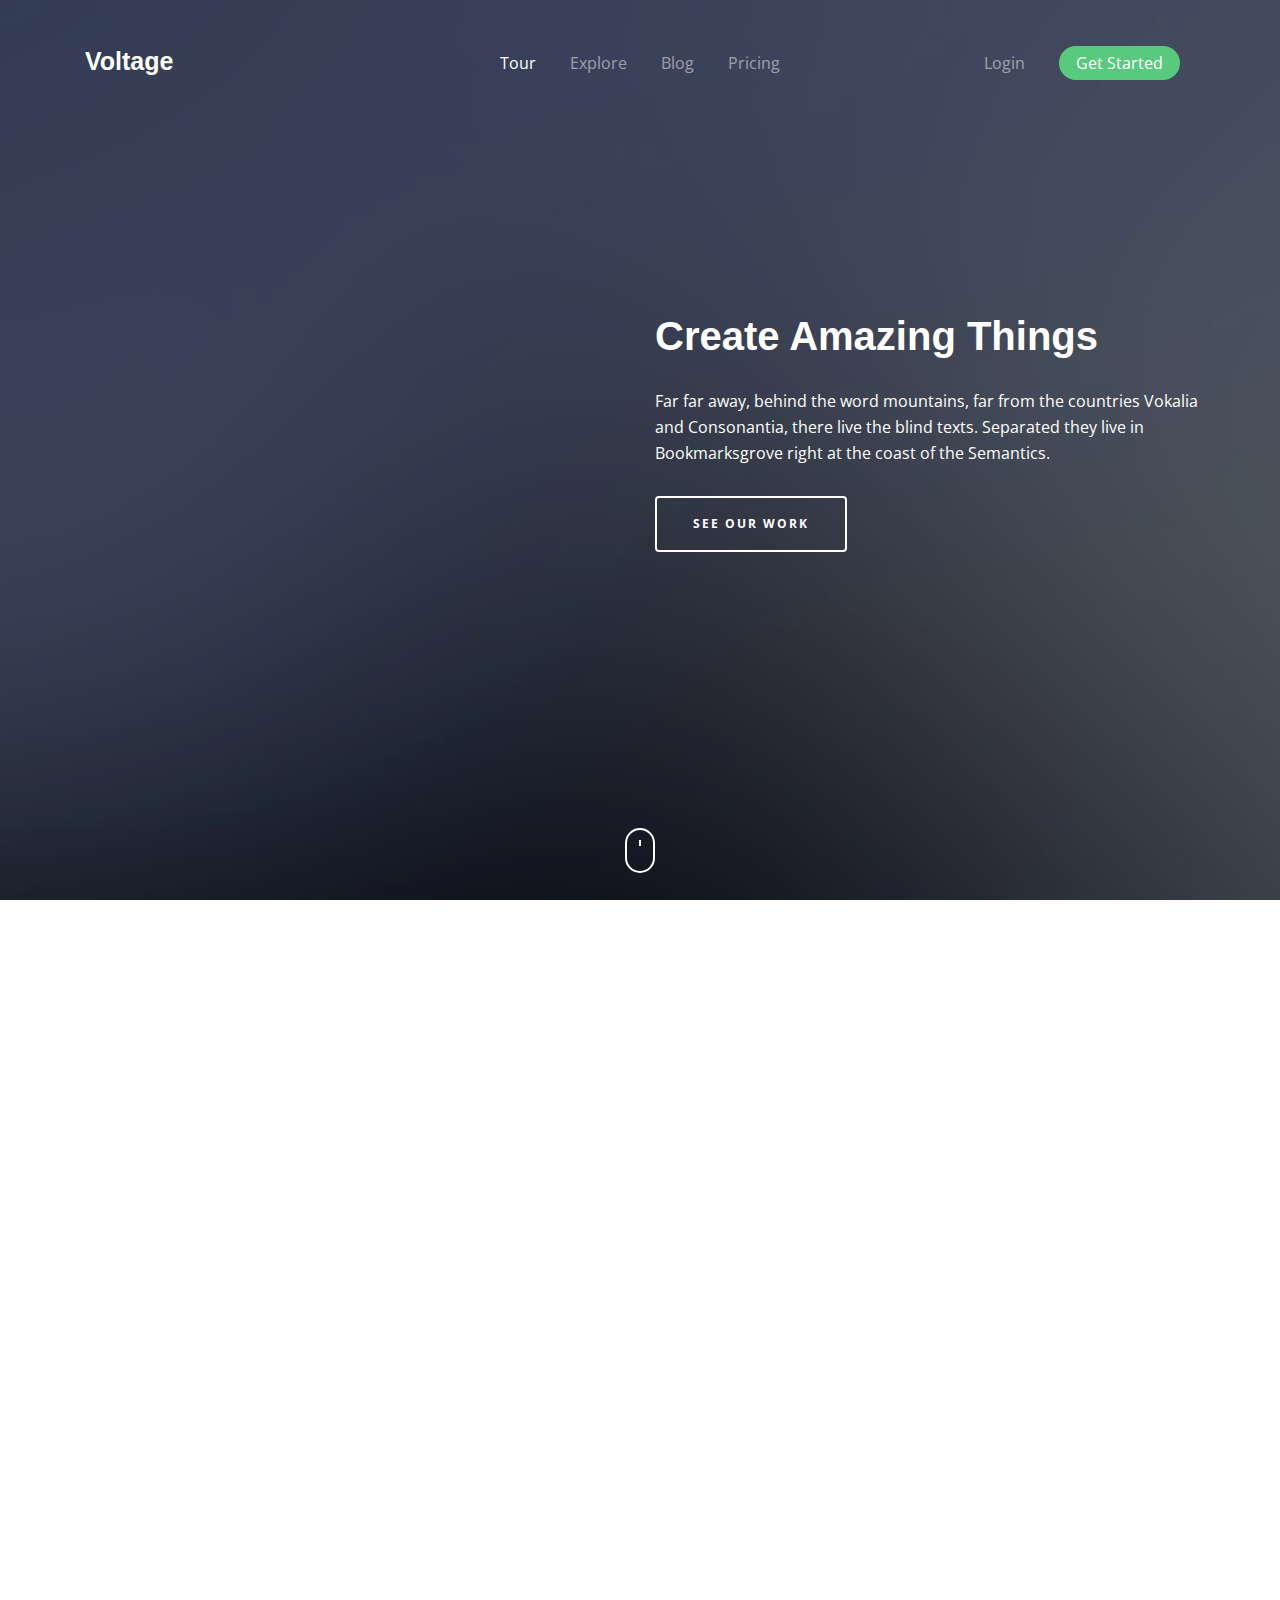
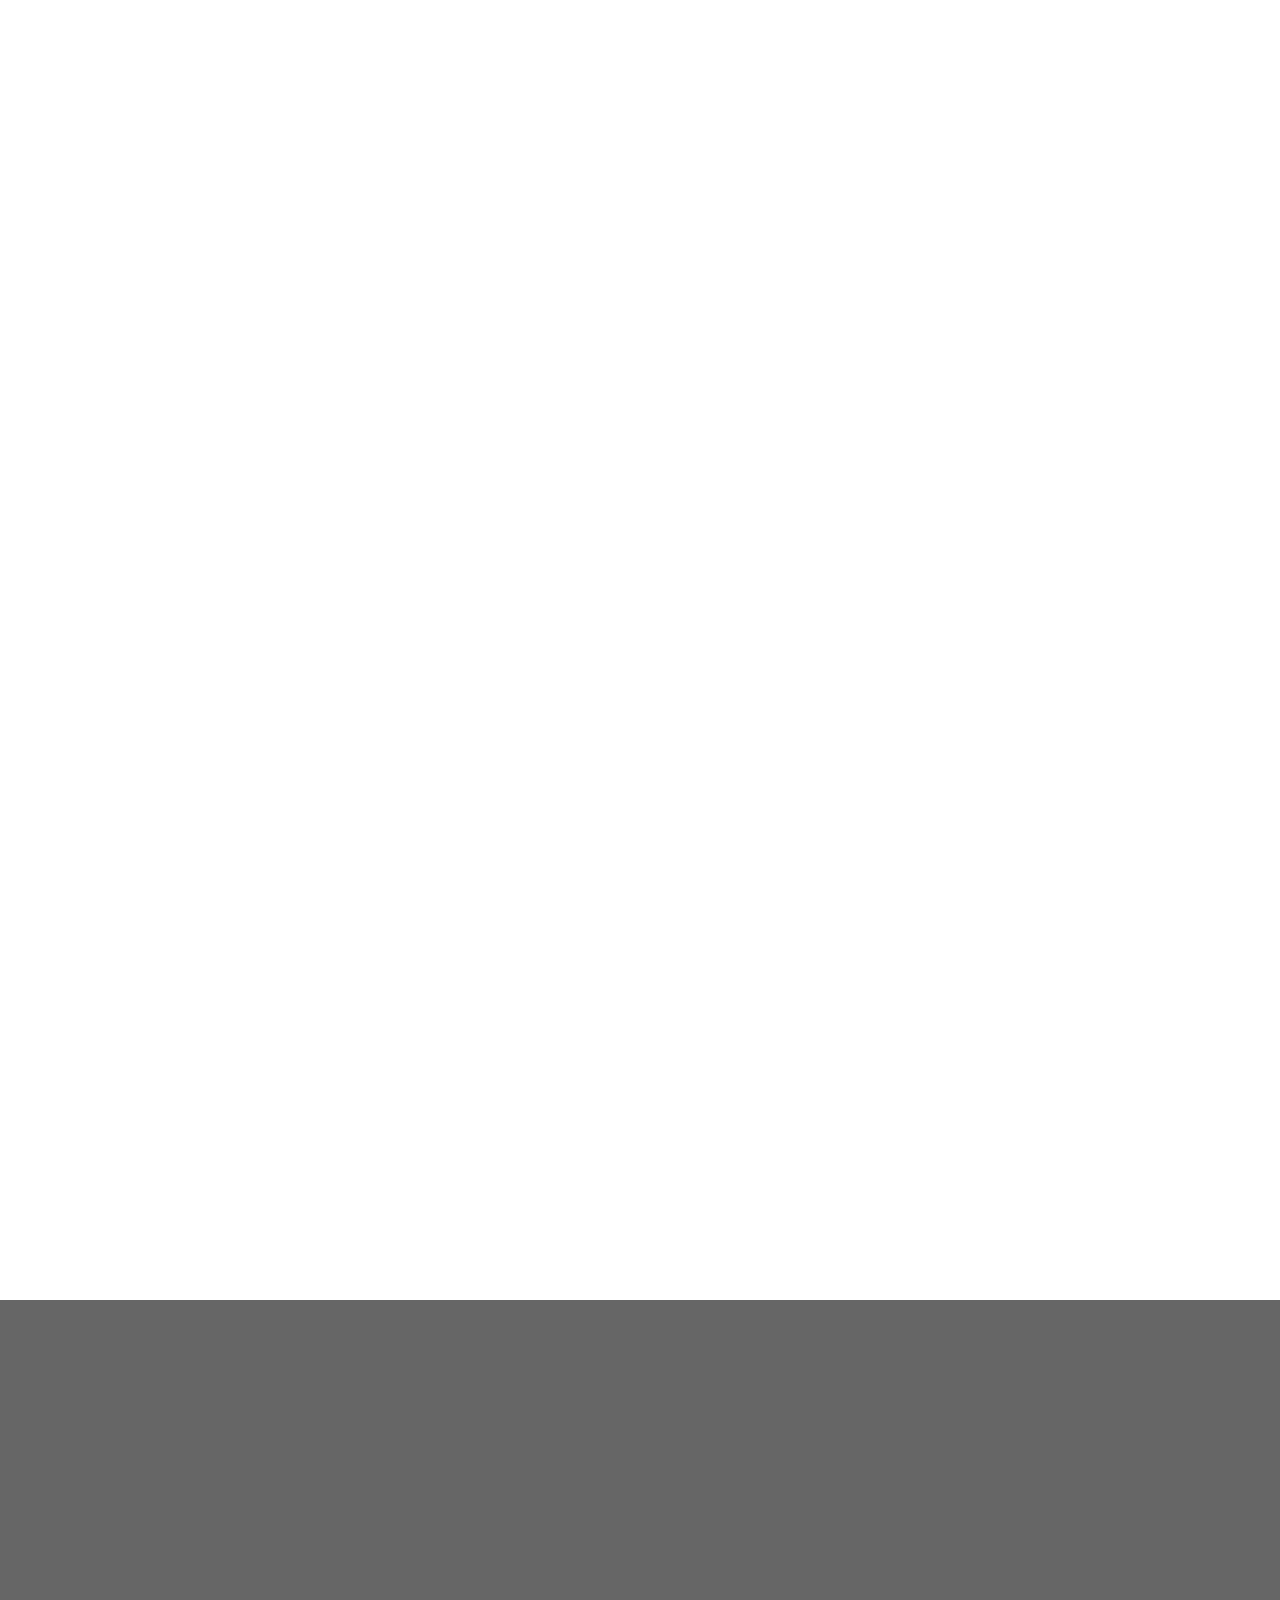
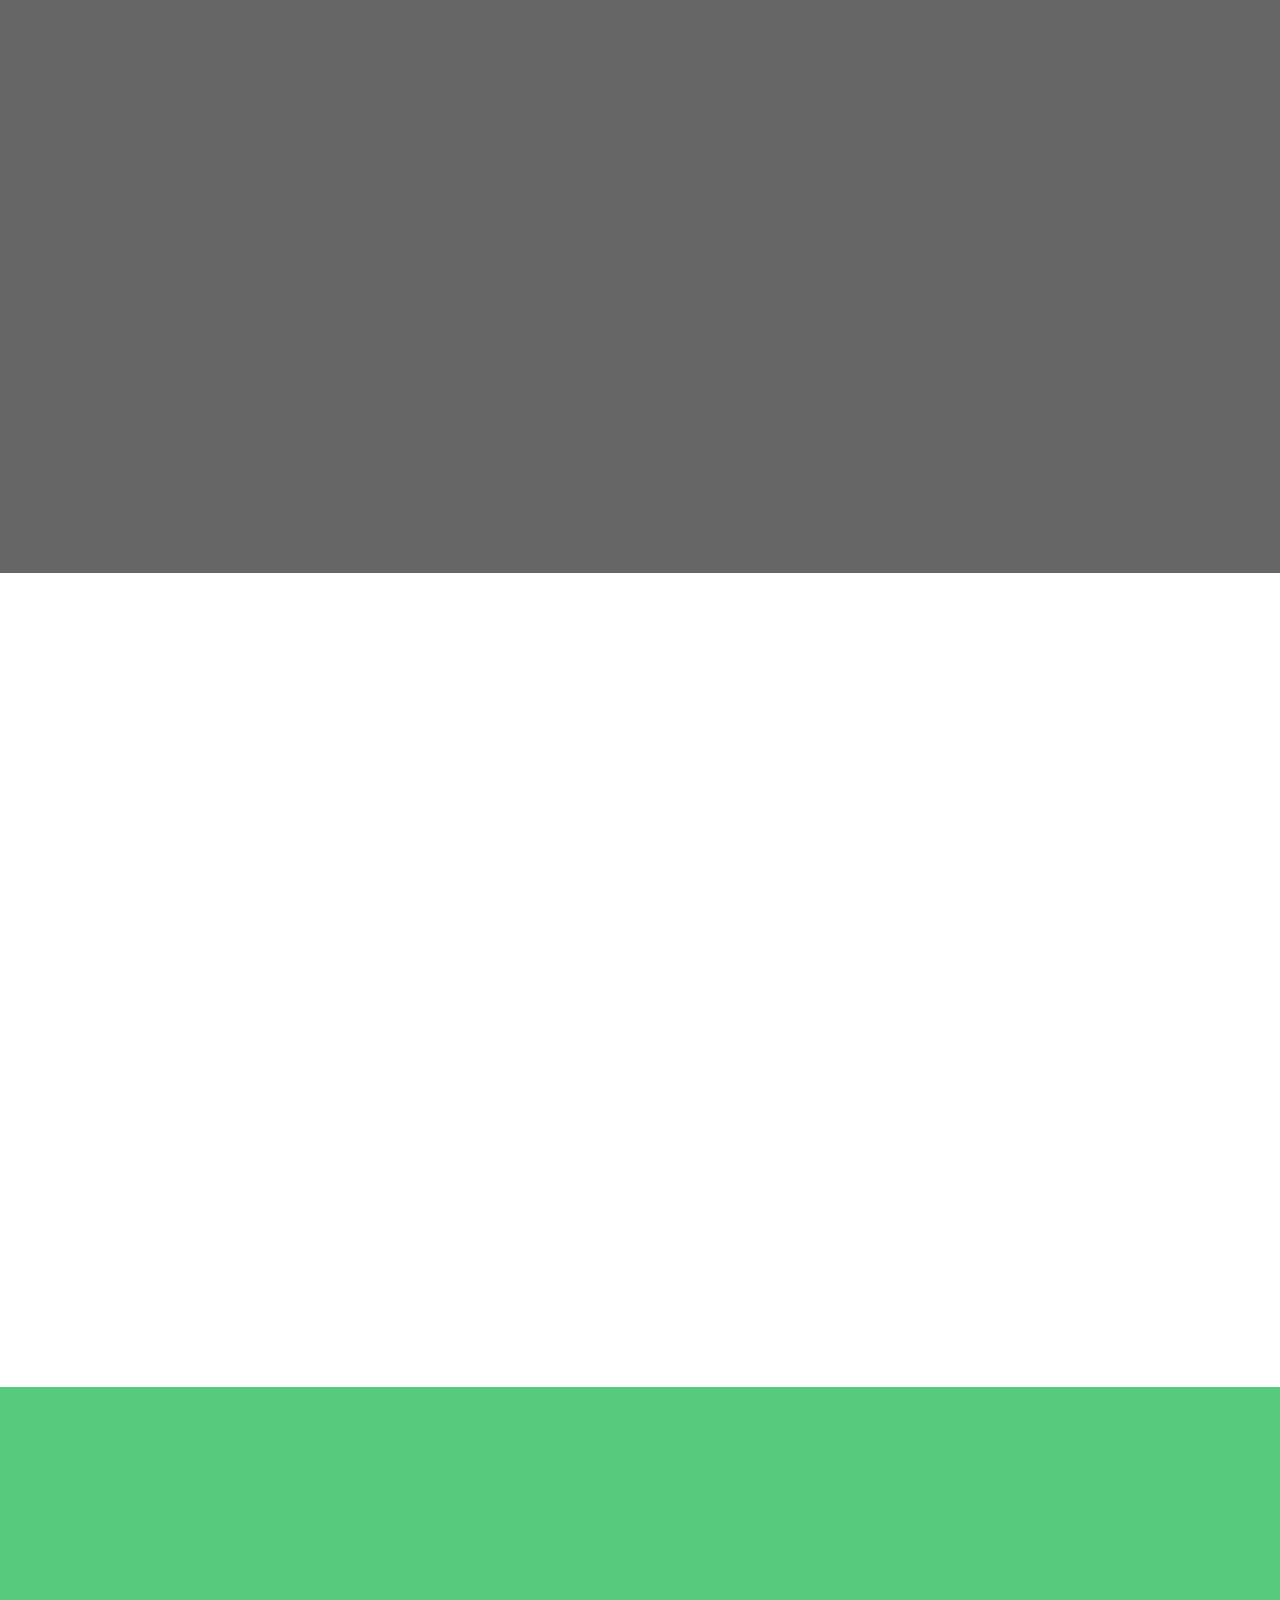
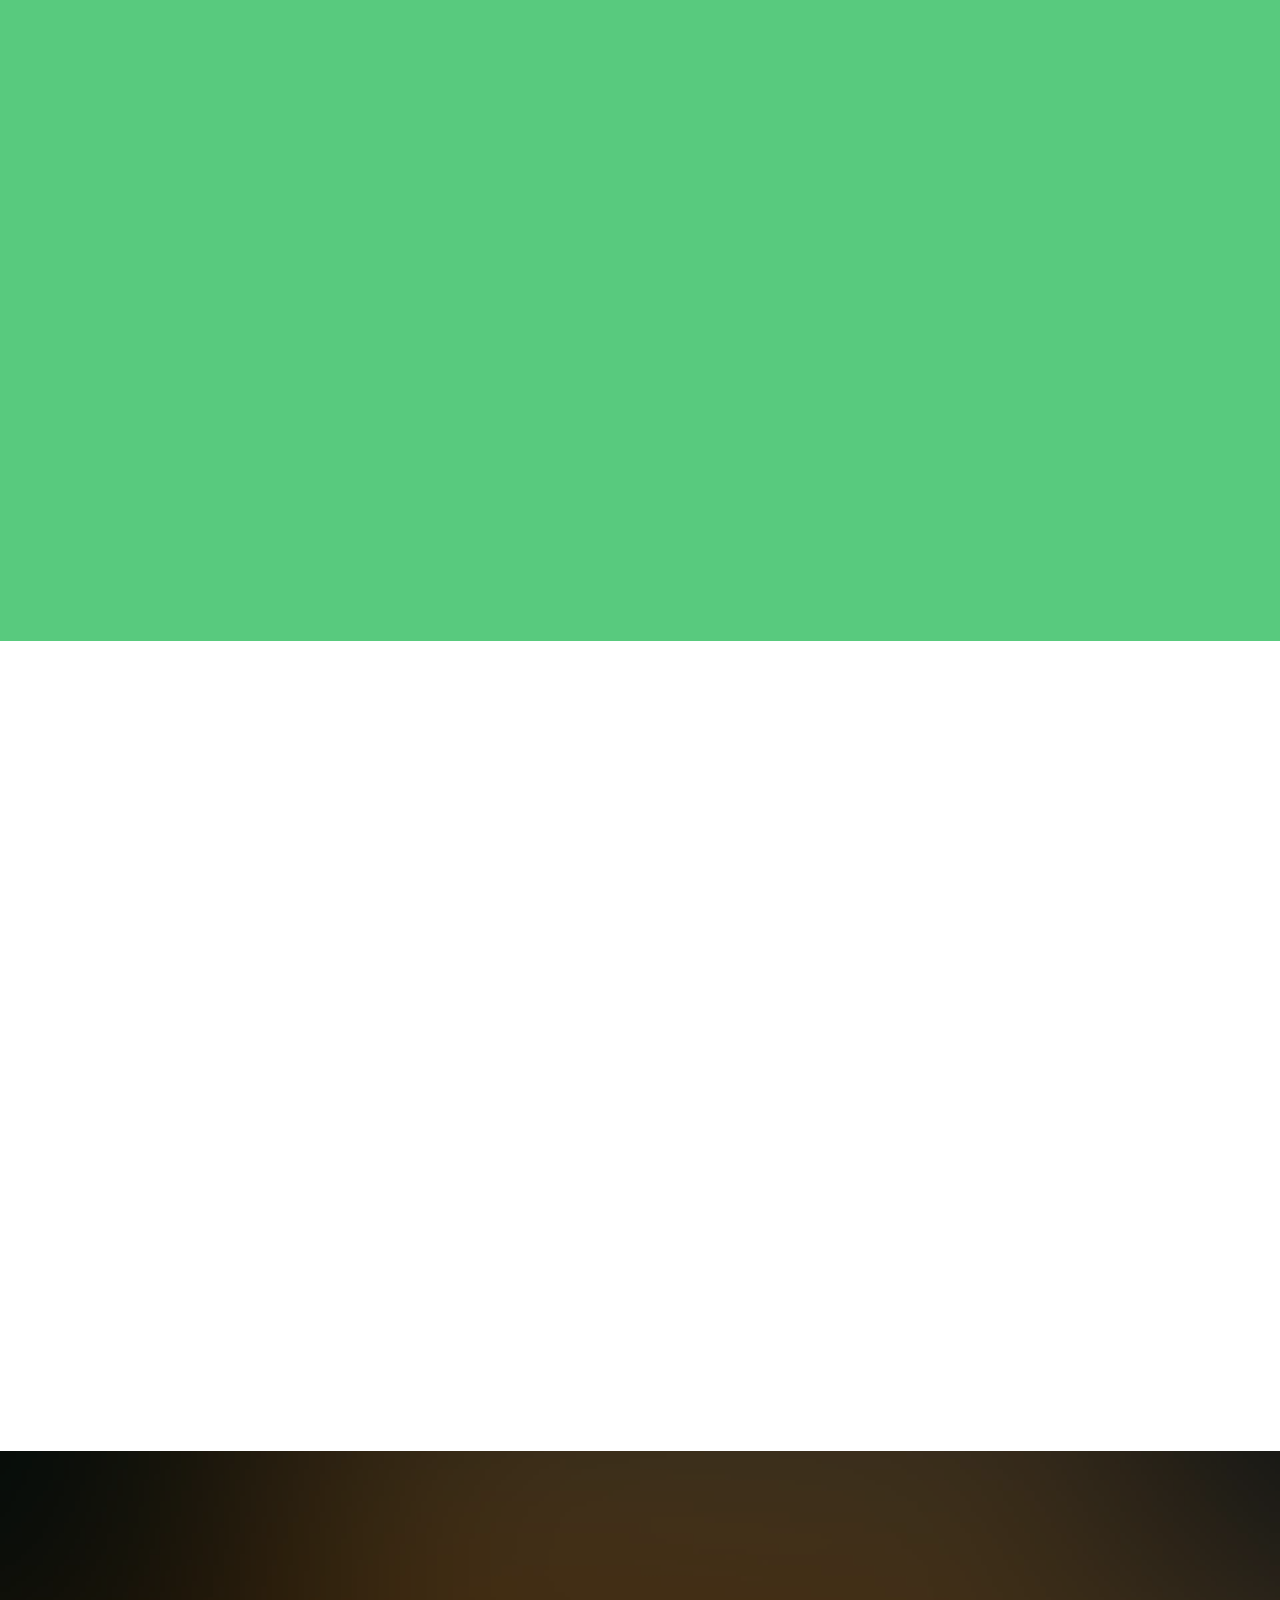
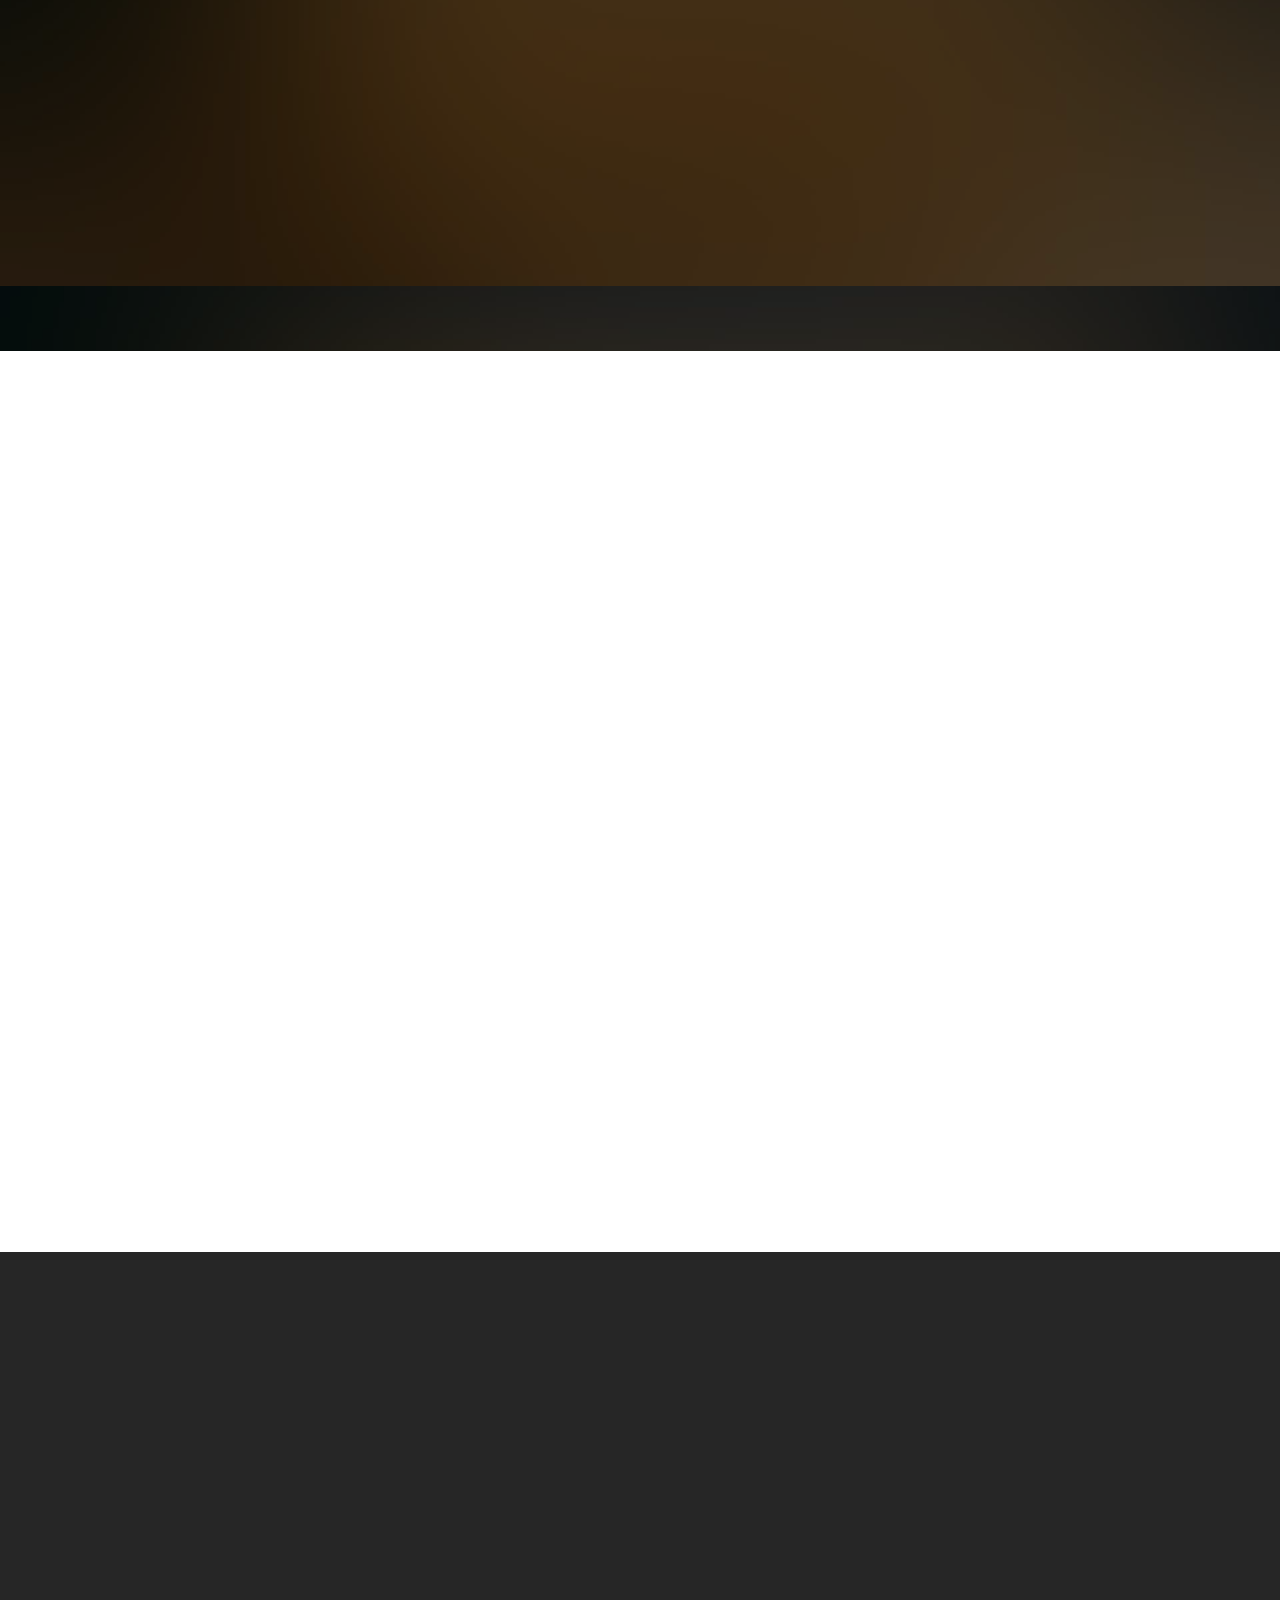
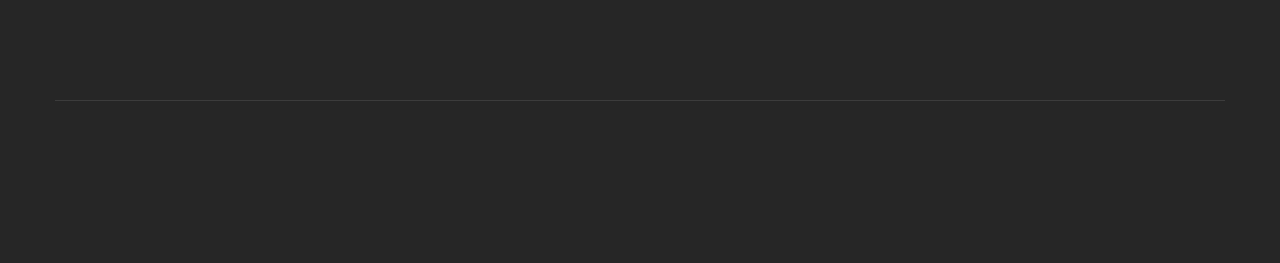
==== index.html @ 93e551f8 "Started over with new theme." ====
<!DOCTYPE html>
<!--[if lt IE 7]>      <html class="no-js lt-ie9 lt-ie8 lt-ie7"> <![endif]-->
<!--[if IE 7]>         <html class="no-js lt-ie9 lt-ie8"> <![endif]-->
<!--[if IE 8]>         <html class="no-js lt-ie9"> <![endif]-->
<!--[if gt IE 8]><!--> <html class="no-js"> <!--<![endif]-->
	<head>
	<meta charset="utf-8">
	<meta http-equiv="X-UA-Compatible" content="IE=edge">
	<title>Voltage &mdash; 100% Free Fully Responsive HTML5 Template by FREEHTML5.co</title>
	<meta name="viewport" content="width=device-width, initial-scale=1">
	<meta name="description" content="Free HTML5 Template by FREEHTML5.CO" />
	<meta name="keywords" content="free html5, free template, free bootstrap, html5, css3, mobile first, responsive" />
	<meta name="author" content="FREEHTML5.CO" />

  	<!-- 
	//////////////////////////////////////////////////////

	FREE HTML5 TEMPLATE 
	DESIGNED & DEVELOPED by FREEHTML5.CO
		
	Website: 		http://freehtml5.co/
	Email: 			info@freehtml5.co
	Twitter: 		http://twitter.com/fh5co
	Facebook: 		https://www.facebook.com/fh5co

	//////////////////////////////////////////////////////
	-->

  	<!-- Facebook and Twitter integration -->
	<meta property="og:title" content=""/>
	<meta property="og:image" content=""/>
	<meta property="og:url" content=""/>
	<meta property="og:site_name" content=""/>
	<meta property="og:description" content=""/>
	<meta name="twitter:title" content="" />
	<meta name="twitter:image" content="" />
	<meta name="twitter:url" content="" />
	<meta name="twitter:card" content="" />

	<!-- Place favicon.ico and apple-touch-icon.png in the root directory -->
	<link rel="shortcut icon" href="favicon.ico">
	
	<!-- Google Fonts -->
	<link href='https://fonts.googleapis.com/css?family=Open+Sans:400,300,700|Monsterrat:400,700|Merriweather:400,300italic,700' rel='stylesheet' type='text/css'>
	
	<!-- Animate.css -->
	<link rel="stylesheet" href="css/animate.css">
	<!-- Icomoon Icon Fonts-->
	<link rel="stylesheet" href="css/icomoon.css">
	<!-- Magnific Popup-->
	<link rel="stylesheet" href="css/magnific-popup.css">
	<!-- Owl Carousel -->
	<link rel="stylesheet" href="css/owl.carousel.min.css">
	<link rel="stylesheet" href="css/owl.theme.default.min.css">
	<!-- Bootstrap  -->
	<link rel="stylesheet" href="css/bootstrap.css">
	
	<!-- Cards -->
	<link rel="stylesheet" href="css/cards.css">

	<!-- Modernizr JS -->
	<script src="js/modernizr-2.6.2.min.js"></script>
	<!-- FOR IE9 below -->
	<!--[if lt IE 9]>
	<script src="js/respond.min.js"></script>
	<![endif]-->

	</head>
	<body>
	
	<div id="fh5co-page">
		<nav class="fh5co-nav-style-1" role="navigation" data-offcanvass-position="fh5co-offcanvass-left">
			<div class="container">
				<div class="col-lg-3 col-md-3 col-sm-3 col-xs-12 fh5co-logo">
					<a href="#" class="js-fh5co-mobile-toggle fh5co-nav-toggle"><i></i></a>
					<a href="#">Voltage</a>
				</div>
				<div class="col-lg-6 col-md-5 col-sm-5 text-center fh5co-link-wrap">
					<ul data-offcanvass="yes">
						<li class="active"><a href="#">Tour</a></li>
						<li><a href="#">Explore</a></li>
						<li><a href="#">Blog</a></li>
						<li><a href="#">Pricing</a></li>
					</ul>
				</div> 
				<div class="col-lg-3 col-md-4 col-sm-4 text-right fh5co-link-wrap">
					<ul class="fh5co-special" data-offcanvass="yes">
						<li><a href="#">Login</a></li>
						<li><a href="#" class="call-to-action">Get Started</a></li>
					</ul>
				</div>
			</div>
		</nav>


		<div class="fh5co-cover fh5co-cover-style-2 js-full-height" data-stellar-background-ratio="0.5" data-next="yes"  style="background-image: url(images/full_1.jpg);">
		  	<span class="scroll-btn wow fadeInUp" data-wow-duration="1s" data-wow-delay="1.4s">
				<a href="#">
					<span class="mouse"><span></span></span>
				</a>
			</span>
			<div class="fh5co-overlay"></div>
			<div class="fh5co-cover-text">
				<div class="container">
					<div class="row">
						<div class="col-md-push-6 col-md-6 full-height js-full-height">
							<div class="fh5co-cover-intro">
								<h1 class="cover-text-lead wow fadeInUp" data-wow-duration="1s" data-wow-delay=".5s">Create Amazing Things</h1>
								<h2 class="cover-text-sublead wow fadeInUp" data-wow-duration="1s" data-wow-delay=".8s">Far far away, behind the word mountains, far from the countries Vokalia and Consonantia, there live the blind texts. Separated they live in Bookmarksgrove right at the coast of the Semantics.</h2>
								<p class="wow fadeInUp" data-wow-duration="1s" data-wow-delay="1.1s"><a href="http://freehtml5.co/" class="btn btn-primary btn-outline btn-lg">See Our Work</a></p>
							</div>
						</div>
					</div>
				</div>	
			</div>
		</div>

		
	

		<div class="fh5co-project-style-2">
			<div class="container">
				<div class="row p-b">
					<div class="col-md-6 col-md-offset-3 text-center">
						<h2 class="fh5co-heading wow fadeInUp" data-wow-duration="1s" data-wow-delay=".5s">Our Best Projects</h2>
						<p class="wow fadeInUp" data-wow-duration="1s" data-wow-delay=".8s">Far far away, behind the word mountains, far from the countries Vokalia and Consonantia, there live the blind texts. Separated they live in Bookmarksgrove right at the coast of the Semantics.</p>
						<p class="wow fadeInUp" data-wow-duration="1s" data-wow-delay="1.1s"><a href="#" class="btn btn-success btn-lg">Start your project</a></p>
					</div>
				</div>
			</div>
			<div class="fh5co-projects">
				<ul>
					<li class="wow fadeInUp" style="background-image: url(images/full_4.jpg);" data-wow-duration="1s" data-wow-delay="1.4s" data-stellar-background-ratio="0.5">
						<a href="#">
							<div class="fh5co-overlay"></div>
							<div class="container">
								<div class="fh5co-text">
									<div class="fh5co-text-inner">
										<div class="row">
											<div class="col-md-6"><h3>Project Name #1</h3></div>
											<div class="col-md-6"><p>Far far away, behind the word mountains, far from the countries Vokalia and Consonantia, there live the blind texts.</p></div>
										</div>
									</div>
								</div>
							</div>
						</a>
					</li>
					<li class="wow fadeInUp" style="background-image: url(images/full_2.jpg);" data-wow-duration="1s" data-wow-delay="1.7s" data-stellar-background-ratio="0.5">
						<a href="#">
							<div class="fh5co-overlay"></div>
							<div class="container">
								<div class="fh5co-text">
									<div class="fh5co-text-inner">
										<div class="row">
											<div class="col-md-6"><h3>Project Name #2</h3></div>
											<div class="col-md-6"><p>Far far away, behind the word mountains, far from the countries Vokalia and Consonantia, there live the blind texts.</p></div>
										</div>
									</div>
								</div>
							</div>
						</a>
					</li>
					<li class="wow fadeInUp" style="background-image: url(images/full_1.jpg);" data-wow-duration="1s" data-wow-delay="2s" data-stellar-background-ratio="0.5">
						<a href="#">
							<div class="fh5co-overlay"></div>
							<div class="container">
								<div class="fh5co-text">
									<div class="fh5co-text-inner">
										<div class="row">
											<div class="col-md-6"><h3>Project Name #3</h3></div>
											<div class="col-md-6"><p>Far far away, behind the word mountains, far from the countries Vokalia and Consonantia, there live the blind texts.</p></div>
										</div>
									</div>
								</div>
							</div>
						</a>
					</li>
				</ul>
			</div>
		</div>

		<div class="fh5co-blog-style-1">
			<div class="container">
				<div class="row p-b">
					<div class="col-md-6 col-md-offset-3 text-center">
						<h2 class="fh5co-heading wow fadeInUp" data-wow-duration="1s" data-wow-delay=".5s">Recent From Blog</h2>
						<p class="wow fadeInUp" data-wow-duration="1s" data-wow-delay=".8s">Far far away, behind the word mountains, far from the countries Vokalia and Consonantia, there live the blind texts. </p>
					</div>
				</div>
				<div class="row p-b">
					<div class="col-md-4 col-sm-6 col-xs-6 col-xxs-12">
						<div class="fh5co-post wow fadeInLeft"  data-wow-duration="1s" data-wow-delay="1.1s">
							<div class="fh5co-post-image">
								<div class="fh5co-overlay"></div>	
								<div class="fh5co-category"><a href="#">Tutorial</a></div>	
								<img src="images/img_same_dimension_2.jpg" alt="Image" class="img-responsive">
							</div>
							<div class="fh5co-post-text">
								<h3><a href="#">How to Create Cards</a></h3>
								<p>Far far away, behind the word mountains, far from the countries Vokalia and Consonantia, there live the blind texts...</p>
							</div>
							<div class="fh5co-post-meta">
								<a href="#"><i class="icon-chat"></i> 33</a>
								<a href="#"><i class="icon-clock2"></i> 2 hours ago</a>
							</div>
						</div>
					</div>
					<div class="col-md-4 col-sm-6 col-xs-6 col-xxs-12">
						<div class="fh5co-post wow fadeInLeft"  data-wow-duration="1s" data-wow-delay="1.4s">
							<div class="fh5co-post-image">
								<div class="fh5co-overlay"></div>	
								<div class="fh5co-category"><a href="#">Health</a></div>	
								<img src="images/img_same_dimension_3.jpg" alt="Image" class="img-responsive">
							</div>
							<div class="fh5co-post-text">
								<h3><a href="#">Drinking Ginger and Lemon Tea</a></h3>
								<p>Far far away, behind the word mountains, far from the countries Vokalia and Consonantia, there live the blind texts...</p>
							</div>
							<div class="fh5co-post-meta">
								<a href="#"><i class="icon-chat"></i> 33</a>
								<a href="#"><i class="icon-clock2"></i> 2 hours ago</a>
							</div>
						</div>
					</div>
					<div class="clearfix visible-sm-block"></div>
					<div class="col-md-4 col-sm-6 col-xs-6 col-xxs-12">
						<div class="fh5co-post wow fadeInLeft"  data-wow-duration="1s" data-wow-delay="1.7s">
							<div class="fh5co-post-image">
								<div class="fh5co-overlay"></div>	
								<div class="fh5co-category"><a href="#">Tips</a></div>	
								<img src="images/img_same_dimension_4.jpg" alt="Image" class="img-responsive">
							</div>
							<div class="fh5co-post-text">
								<h3><a href="#">4 Easy Steps to Create a Soup</a></h3>
								<p>Far far away, behind the word mountains, far from the countries Vokalia and Consonantia, there live the blind texts...</p>
							</div>
							<div class="fh5co-post-meta">
								<a href="#"><i class="icon-chat"></i> 33</a>
								<a href="#"><i class="icon-clock2"></i> 2 hours ago</a>
							</div>
						</div>
					</div>
					<div class="clearfix visible-sm-block"></div>
				</div>
				<div class="row">
					<div class="col-md-4 col-md-offset-4 text-center wow fadeInUp" data-wow-duration="1s" data-wow-delay="2s">
						<a href="#" class="btn btn-primary btn-lg">View All Post</a>
					</div>
				</div>
			</div>
		</div>


		<div class="fh5co-features-style-1" style="background-image: url(images/full_4.jpg);" data-stellar-background-ratio="0.5">
			<div class="fh5co-overlay"></div>
			<div class="container" style="z-index: 3; position: relative;">
				<div class="row p-b">
					<div class="col-md-6 col-md-offset-3 text-center wow fadeInUp" data-wow-duration="1s" data-wow-delay=".5s">
						<h2 class="fh5co-heading">We Help Brands Grow</h2>
					</div>
				</div>
				<div class="row">
					<div class="fh5co-features">
						<div class="fh5co-feature wow fadeInUp" data-wow-duration="1s" data-wow-delay=".8s">
							<div class="icon"><i class="icon-ribbon"></i></div>
							<h3>Brand Strategy</h3>
							<p>Far far away, behind the word mountains, far from the countries Vokalia and Consonantia.</p>
						</div>
						<div class="fh5co-feature wow fadeInUp" data-wow-duration="1s" data-wow-delay="1.1s">
							<div class="icon"><i class="icon-image22"></i></div>
							<h3>Design + Idenity</h3>
							<p>Far far away, behind the word mountains, far from the countries Vokalia and Consonantia.</p>
						</div>
						<div class="fh5co-feature wow fadeInUp" data-wow-duration="1s" data-wow-delay="1.4s">
							<div class="icon"><i class=" icon-monitor"></i></div>
							<h3>Web Development</h3>
							<p>Far far away, behind the word mountains, far from the countries Vokalia and Consonantia.</p>
						</div>

						<div class="fh5co-feature wow fadeInUp" data-wow-duration="1s" data-wow-delay="1.7s">
							<div class="icon"><i class="icon-video2"></i></div>
							<h3>Video Direction</h3>
							<p>Far far away, behind the word mountains, far from the countries Vokalia and Consonantia.</p>
						</div>
						<div class="fh5co-feature wow fadeInUp" data-wow-duration="1s" data-wow-delay="2s">
							<div class="icon"><i class="icon-bag"></i></div>
							<h3>E-Commerce Integration</h3>
							<p>Far far away, behind the word mountains, far from the countries Vokalia and Consonantia.</p>
						</div>
						<div class="fh5co-feature wow fadeInUp" data-wow-duration="1s" data-wow-delay="2.3s">
							<div class="icon"><i class="icon-mail2"></i></div>
							<h3>Email Strategy</h3>
							<p>Far far away, behind the word mountains, far from the countries Vokalia and Consonantia.</p>
						</div>

					</div>
				</div>
			</div>
		</div>

		<div class="fh5co-features-style-2">
			<div class="container">
				<div class="row p-b">
					<div class="col-md-6 col-md-offset-3 text-center">
						<h2 class="fh5co-heading wow fadeInUp" data-wow-duration="1s" data-wow-delay=".5s">Why Choose Us</h2>
						<p class="wow fadeInUp" data-wow-duration="1s" data-wow-delay=".8s">Far far away, behind the word mountains, far from the countries Vokalia and Consonantia, there live the blind texts. Separated they live in Bookmarksgrove right at the coast of the Semantics.</p>
					</div>
				</div>
				<div class="row">
					<div class="col-md-4 col-sm-6 col-xs-6 col-xxs-12 fh5co-feature wow fadeInUp" data-wow-duration="1s" data-wow-delay="1.1s">
					<div class="fh5co-icon"><i class="icon-command"></i></div>
					<div class="fh5co-desc">
						<h3>100% Free</h3>
						<p>Far far away, behind the word mountains, far from the countries Vokalia and Consonantia, there live the blind texts. </p>
					</div>	
				</div>
				<div class="col-md-4 col-sm-6 col-xs-6 col-xxs-12 fh5co-feature wow fadeInUp" data-wow-duration="1s" data-wow-delay="1.4s">
					<div class="fh5co-icon"><i class="icon-eye22"></i></div>
					<div class="fh5co-desc">
						<h3>Retina Ready</h3>
						<p>Far far away, behind the word mountains, far from the countries Vokalia and Consonantia, there live the blind texts. </p>
					</div>
				</div>
				<div class="clearfix visible-sm-block visible-xs-block"></div>
				<div class="col-md-4 col-sm-6 col-xs-6 col-xxs-12 fh5co-feature wow fadeInUp" data-wow-duration="1s" data-wow-delay="1.7s">
					<div class="fh5co-icon"><i class="icon-toggle"></i></div>
					<div class="fh5co-desc">
						<h3>Fully Responsive</h3>
						<p>Far far away, behind the word mountains, far from the countries Vokalia and Consonantia, there live the blind texts. </p>
					</div>
				</div>
				<div class="col-md-4 col-sm-6 col-xs-6 col-xxs-12 fh5co-feature wow fadeInUp" data-wow-duration="1s" data-wow-delay="2s">
					<div class="fh5co-icon"><i class="icon-archive22"></i></div>
					<div class="fh5co-desc">
						<h3>Lightweight</h3>
						<p>Far far away, behind the word mountains, far from the countries Vokalia and Consonantia, there live the blind texts. </p>
					</div>	
				</div>
				<div class="clearfix visible-sm-block visible-xs-block"></div>
				<div class="col-md-4 col-sm-6 col-xs-6 col-xxs-12 fh5co-feature wow fadeInUp" data-wow-duration="1s" data-wow-delay="2.3s">
					<div class="fh5co-icon"><i class="icon-heart22"></i></div>
					<div class="fh5co-desc">
						<h3>Made with Love</h3>
						<p>Far far away, behind the word mountains, far from the countries Vokalia and Consonantia, there live the blind texts. </p>
					</div>
				</div>
				<div class="col-md-4 col-sm-6 col-xs-6 col-xxs-12 fh5co-feature wow fadeInUp" data-wow-duration="1s" data-wow-delay="2.6s">
					<div class="fh5co-icon"><i class="icon-umbrella"></i></div>
					<div class="fh5co-desc">
						<h3>Eco Friendly</h3>
						<p>Far far away, behind the word mountains, far from the countries Vokalia and Consonantia, there live the blind texts. </p>
					</div>
				</div>
				<div class="clearfix visible-sm-block visible-xs-block"></div>
				</div>
			</div>
		</div>

		<div class="fh5co-pricing-style-2">
			<div class="container">
				<div class="row">
					<div class="row p-b">
						<div class="col-md-6 col-md-offset-3 text-center">
							<h2 class="fh5co-heading wow fadeInUp" data-wow-duration="1s" data-wow-delay=".5s">Pricing Plans</h2>
							<p class="wow fadeInUp" data-wow-duration="1s" data-wow-delay=".7s">Far far away, behind the word mountains, far from the countries Vokalia and Consonantia, there live the blind texts. </p>
						</div>
					</div>
				</div>
				<div class="row">
					<div class="pricing">
		            <div class="pricing-item wow fadeInUp" data-wow-duration="1s" data-wow-delay="1.1s">
		                 <h3 class="pricing-title">Basic</h3>
		                 <p class="pricing-sentence">Little description here</p>
		                 <div class="pricing-price"><span class="pricing-currency">$</span>19<span class="pricing-period">/ month</span></div>
		                 <ul class="pricing-feature-list">
		                     <li class="pricing-feature">10 presentations/month</li>
		                     <li class="pricing-feature">Support at $25/hour</li>
		                     <li class="pricing-feature">1 campaign/month</li>
		                 </ul>
		                 <button class="btn btn-success btn-outline">Choose plan</button>
		             </div>
		             <div class="pricing-item pricing-item--featured wow fadeInUp" data-wow-duration="1s" data-wow-delay="1.4s">
		                 <h3 class="pricing-title">Standard</h3>
		                 <p class="pricing-sentence">Little description here</p>
		                 <div class="pricing-price"><span class="pricing-currency">$</span>29<span class="pricing-period">/ month</span></div>
		                 <ul class="pricing-feature-list">
		                     <li class="pricing-feature">50 presentations/month</li>
		                     <li class="pricing-feature">5 hours of free support</li>
		                     <li class="pricing-feature">10 campaigns/month</li>
		                 </ul>
		                 <button class="btn btn-success btn-lg">Choose plan</button>
		             </div>
		             <div class="pricing-item wow fadeInUp" data-wow-duration="1s" data-wow-delay="1.7s">
		                 <h3 class="pricing-title">Enterprise</h3>
		                 <p class="pricing-sentence">Little description here</p>
		                 <div class="pricing-price"><span class="pricing-currency">$</span>79<span class="pricing-period">/ month</span></div>
		                 <ul class="pricing-feature-list">
		                     <li class="pricing-feature">Unlimited presentations</li>
		                     <li class="pricing-feature">Unlimited support</li>
		                     <li class="pricing-feature">Unlimited campaigns</li>
		                 </ul>
		                 <button class="btn btn-success btn-outline">Choose plan</button>
		             </div>
		         </div>
		      </div>
			</div>
		</div>
		
		<div class="fh5co-content-style-6">
			<div class="container">
				<div class="row p-b text-center">
					<div class="col-md-6 col-md-offset-3">
						<h2 class="wow fadeInUp" data-wow-duration="1s" data-wow-delay=".5s">Explore the impossibility.</h2>
						<p class="wow fadeInUp" data-wow-duration="1s" data-wow-delay=".8s">Far far away, behind the word mountains, far from the countries Vokalia and Consonantia, there live the blind texts. Separated they live in Bookmarksgrove right at the coast of the Semantics.</p>
					</div>
				</div>
				<div class="row">
					<div class="col-md-3 col-sm-6 col-xs-6 col-xxs-12 wow fadeInLeft" data-wow-duration="1s" data-wow-delay=".5s">
						<a href="#" class="link-block">
							<figure><img src="images/img_same_dimension_1.jpg" alt="Image" class="img-responsive img-rounded"></figure>
							<h3>Responsive Layout</h3>
							<p>Far far away, behind the word mountains, far from the countries Vokalia and Consonantia, there live the blind texts.</p>
							<p><a href="#" class="btn btn-primary btn-sm">Learn More</a></p>
						</a>
					</div>
					<div class="col-md-3 col-sm-6 col-xs-6 col-xxs-12 wow fadeInLeft" data-wow-duration="1s" data-wow-delay=".8s">
						<a href="#" class="link-block">
							<figure><img src="images/img_same_dimension_2.jpg" alt="Image" class="img-responsive img-rounded"></figure>
							<h3>Retina Ready</h3>
							<p>Far far away, behind the word mountains, far from the countries Vokalia and Consonantia, there live the blind texts.</p>
							<p><a href="#" class="btn btn-primary btn-sm">Learn More</a></p>
						</a>
					</div>
					<div class="clearfix visible-sm-block"></div>
					<div class="col-md-3 col-sm-6 col-xs-6 col-xxs-12 wow fadeInLeft" data-wow-duration="1s" data-wow-delay="1.1s">
						<a href="#" class="link-block">
							<figure><img src="images/img_same_dimension_3.jpg" alt="Image" class="img-responsive img-rounded"></figure>
							<h3>Creative UI Design</h3>
							<p>Far far away, behind the word mountains, far from the countries Vokalia and Consonantia, there live the blind texts.</p>
							<p><a href="#" class="btn btn-primary btn-sm">Learn More</a></p>
						</a>
					</div>
					<div class="col-md-3 col-sm-6 col-xs-6 col-xxs-12 wow fadeInLeft" data-wow-duration="1s" data-wow-delay="1.4s">
						<a href="#" class="link-block">
							<figure><img src="images/img_same_dimension_4.jpg" alt="Image" class="img-responsive img-rounded"></figure>
							<h3>Responsive Layout</h3>
							<p>Far far away, behind the word mountains, far from the countries Vokalia and Consonantia, there live the blind texts.</p>
							<p><a href="#" class="btn btn-primary btn-sm">Learn More</a></p>
						</a>
					</div>
				</div>
			</div>
		</div>

		<div class="fh5co-counter-style-2" style="background-image: url(images/full_2.jpg);" data-stellar-background-ratio="0.5">
			<div class="fh5co-overlay"></div>
			<div class="container">
				<div class="fh5co-section-content-wrap">
					<div class="fh5co-section-content">
						<div class="row">
							<div class="col-md-4 text-center wow fadeInUp" data-wow-duration="1s" data-wow-delay=".5s">
								<div class="icon">
									<i class="icon-command"></i>
								</div>
								<span class="fh5co-counter js-counter" data-from="0" data-to="28" data-speed="5000" data-refresh-interval="50"></span>
								<span class="fh5co-counter-label">Clients Worked With</span>
								
							</div>
							<div class="col-md-4 text-center wow fadeInUp" data-wow-duration="1s" data-wow-delay=".8s">
								<div class="icon">
									<i class="icon-power"></i>
								</div>
								<span class="fh5co-counter js-counter" data-from="0" data-to="57" data-speed="5000" data-refresh-interval="50"></span>
								<span class="fh5co-counter-label">Completed Projects</span>
							</div>
							<div class="col-md-4 text-center wow fadeInUp" data-wow-duration="1s" data-wow-delay="1.1s">
								<div class="icon">
									<i class="icon-code2"></i>
								</div>
								<span class="fh5co-counter js-counter" data-from="0" data-to="34023" data-speed="5000" data-refresh-interval="50"></span>
								<span class="fh5co-counter-label">Line of Codes</span>
							</div>
						</div>
					</div>
				</div>
			</div>
		</div>
		
		<div class="fh5co-testimonial-style-2">
			<div class="container">
				<div class="row p-b">
					<div class="col-md-6 col-md-offset-3 text-center">
						<h2 class="fh5co-heading wow fadeInUp" data-wow-duration="1s" data-wow-delay=".5s">Happy Customer</h2>
						<p class="wow fadeInUp" data-wow-duration="1s" data-wow-delay=".8s">Far far away, behind the word mountains, far from the countries Vokalia and Consonantia, there live the blind texts. </p>
					</div>
				</div>
				<div class="row">
					
					<div class="col-md-4 col-sm-6 col-xs-12">
						<div class="fh5co-testimonial-item wow fadeInUp" data-wow-duration="1s" data-wow-delay="1.1s">
							<div class="fh5co-name">
								<img src="images/person_5.jpg" alt="">
								<div class="fh5co-meta">
									<h3>Chris Clark</h3>
									<span class="fh5co-company">XYZ Inc.</span>
								</div>
							</div>
							<div class="fh5co-text">
								<p>&ldquo;Far far away, behind the word mountains, far from the countries Vokalia and Consonantia, there live the blind texts. Separated they live in Bookmarksgrove right at the coast of the Semantics, a large language ocean.&rdquo;</p>
							</div>
						</div>	
					</div>
					<div class="col-md-4 col-sm-6 col-xs-12">
						<div class="fh5co-testimonial-item wow fadeInUp" data-wow-duration="1s" data-wow-delay="1.4s">
							<div class="fh5co-name">
								<img src="images/person_4.jpg" alt="">
								<div class="fh5co-meta">
									<h3>Ian Stewart</h3>
									<span class="fh5co-company">XYZ Inc.</span>
								</div>
							</div>
							<div class="fh5co-text">
								<p>&ldquo;Far far away, behind the word mountains, far from the countries Vokalia and Consonantia, there live the blind texts. &rdquo;</p>
							</div>
						</div>
					</div>

					<div class="clearfix visible-sm-block"></div>

					<div class="col-md-4 col-sm-6 col-xs-12">
						<div class="fh5co-testimonial-item wow fadeInUp" data-wow-duration="1s" data-wow-delay="1.7s">
							<div class="fh5co-name">
								<img src="images/person_3.jpg" alt="">
								<div class="fh5co-meta">
									<h3>Mitch Silk</h3>
									<span class="fh5co-company">XYZ Inc.</span>
								</div>
							</div>
							<div class="fh5co-text">
								<p>&ldquo;Separated they live in Bookmarksgrove right at the coast of the Semantics, a large language ocean.&rdquo;</p>
							</div>
						</div>
					</div>
					
					<div class="clearfix visible-lg-block visible-md-block"></div>

					<div class="col-md-4 col-sm-6 col-xs-12">
						<div class="fh5co-testimonial-item wow fadeInUp" data-wow-duration="1s" data-wow-delay="2s">
							<div class="fh5co-name">
								<img src="images/person_1.jpg" alt="">
								<div class="fh5co-meta">
									<h3>Beth Glasgow</h3>
									<span class="fh5co-company">XYZ Inc.</span>
								</div>
							</div>
							<div class="fh5co-text">
								<p>&ldquo;Far far away, behind the word mountains, far from the countries Vokalia and Consonantia, there live the blind texts. &rdquo;</p>
							</div>
						</div>	
					</div>
					
					<div class="clearfix visible-sm-block"></div>

					<div class="col-md-4 col-sm-6 col-xs-12">
						<div class="fh5co-testimonial-item wow fadeInUp" data-wow-duration="1s" data-wow-delay="2.3s">
							<div class="fh5co-name">
								<img src="images/person_2.jpg" alt="">
								<div class="fh5co-meta">
									<h3>Rob Smith</h3>
									<span class="fh5co-company">XYZ Inc.</span>
								</div>
							</div>
							<div class="fh5co-text">
								
								<p>&ldquo;Far far away, behind the word mountains, far from the countries Vokalia and Consonantia, there live the blind texts. Separated they live in Bookmarksgrove right at the coast of the Semantics, a large language ocean.&rdquo;</p>
							</div>
						</div>
					</div>
					<div class="col-md-4 col-sm-6 col-xs-12">
						<div class="fh5co-testimonial-item wow fadeInUp" data-wow-duration="1s" data-wow-delay="2.6s">
							<div class="fh5co-name">
								<img src="images/person_6.jpg" alt="">
								<div class="fh5co-meta">
									<h3>Colleen Bass</h3>
									<span class="fh5co-company">XYZ Inc.</span>
								</div>
							</div>
							<div class="fh5co-text">
								<p>&ldquo;Separated they live in Bookmarksgrove right at the coast of the Semantics, a large language ocean.&rdquo;</p>
							</div>
						</div>
					</div>

					<div class="clearfix visible-sm-block"></div>

				</div>
			</div>	
		</div>
			
		<div class="fh5co-footer-style-3">
			<div class="container">
				<div class="row p-b">
					<div class="col-md-3 col-sm-6 fh5co-footer-widget wow fadeInUp" data-wow-duration="1s" data-wow-delay=".5s">
						<div class="fh5co-logo"><span class="logo">V</span> Voltage</div>
						<p class="fh5co-copyright">&copy; 2016 Voltage. <br>All Rights Reserved. <br>Designed by <a target="_blank" href="http://freehtml5.co">FREEHTML5.co</a> <br>Created with <a target="_blank" href="http://freehtml5.co/cards">Cards</a> <br> 
							Images: <a target="_blank" href="http://unsplash.com/">Unsplash</a>, <a target="_blank" href="http://pexels.com/">Pexels</a></p>
					</div>
					<div class="col-md-3 col-sm-6 fh5co-footer-widget wow fadeInUp" data-wow-duration="1s" data-wow-delay=".8s">
						<h3>Company</h3>
						<ul class="fh5co-links">
							<li><a href="#">How it Works</a></li>
							<li><a href="#">Services</a></li>
							<li><a href="#">Products</a></li>
							<li><a href="#">Careers</a></li>
							<li><a href="#">Blog</a></li>
							<li><a href="#">Contact</a></li>
						</ul>
					</div>
					<div class="clearfix visible-sm-block"></div>
					<div class="col-md-3 col-sm-6 fh5co-footer-widget wow fadeInUp" data-wow-duration="1s" data-wow-delay="1.1s">
						<h3>Connect</h3>
						<ul class="fh5co-links fh5co-social">
							<li><a href="#"><i class="icon icon-facebook2"></i> Facebook</a></li>
							<li><a href="#"><i class="icon icon-twitter"></i> Twitter</a></li>
							<li><a href="#"><i class="icon icon-dribbble"></i> Dribbble</a></li>
							<li><a href="#"><i class="icon icon-instagram"></i> Instagram</a></li>
						</ul>
					</div>
					<div class="col-md-3 col-sm-6 fh5co-footer-widget wow fadeInUp" data-wow-duration="1s" data-wow-delay="1.4s">
						<h3>About</h3>
						<p>Far far away, behind the word mountains, far from the countries Vokalia and Consonantia, there live the blind texts. </p>
						<p><a href="#" class="btn btn-success btn-sm btn-outline">I'm a button</a></p>
					</div>
					<div class="clearfix visible-sm-block"></div>
				</div>
				<div class="row fh5co-made">
					<div class="col-md-12 wow fadeInUp" data-wow-duration="1s" data-wow-delay=".5s">
						<p>Made with <i class="heart icon-heart"></i> in Philippines</p>
					</div>
				</div>
			</div>
		</div>
		<!-- END footer -->
		
	</div>
	<!-- END page-->

	<!-- jQuery -->
	<script src="js/jquery.min.js"></script>
	<!-- jQuery Easing -->
	<script src="js/jquery.easing.1.3.js"></script>
	<!-- Bootstrap -->
	<script src="js/bootstrap.min.js"></script>
	<!-- Waypoints -->
   <script src="js/jquery.waypoints.min.js"></script>
	<!-- Owl Carousel -->
	<script src="js/owl.carousel.min.js"></script>
	<!-- Magnific Popup -->
	<script src="js/jquery.magnific-popup.min.js"></script>
	<!-- Stellar -->
	<script src="js/jquery.stellar.min.js"></script>
	<!-- countTo -->
	<script src="js/jquery.countTo.js"></script>
	<!-- WOW -->
	<script src="js/wow.min.js"></script>
	<script>
		new WOW().init();
	</script>
	<!-- Main -->
	<script src="js/main.js"></script>

	</body>
</html>
---- css/icomoon.css ----
@font-face {
    font-family: 'icomoon';
    src:    url('fonts/icomoon.eot?eggpxg');
    src:    url('fonts/icomoon.eot?eggpxg#iefix') format('embedded-opentype'),
        url('fonts/icomoon.ttf?eggpxg') format('truetype'),
        url('fonts/icomoon.woff?eggpxg') format('woff'),
        url('fonts/icomoon.svg?eggpxg#icomoon') format('svg');
    font-weight: normal;
    font-style: normal;
}

[class^="icon-"], [class*=" icon-"] {
    /* use !important to prevent issues with browser extensions that change fonts */
    font-family: 'icomoon' !important;
    speak: none;
    font-style: normal;
    font-weight: normal;
    font-variant: normal;
    text-transform: none;
    line-height: 1;

    /* Better Font Rendering =========== */
    -webkit-font-smoothing: antialiased;
    -moz-osx-font-smoothing: grayscale;
}

.icon-glass:before {
    content: "\f000";
}
.icon-music:before {
    content: "\f001";
}
.icon-search2:before {
    content: "\f002";
}
.icon-envelope-o:before {
    content: "\f003";
}
.icon-heart:before {
    content: "\f004";
}
.icon-star:before {
    content: "\f005";
}
.icon-star-o:before {
    content: "\f006";
}
.icon-user:before {
    content: "\f007";
}
.icon-film:before {
    content: "\f008";
}
.icon-th-large:before {
    content: "\f009";
}
.icon-th:before {
    content: "\f00a";
}
.icon-th-list:before {
    content: "\f00b";
}
.icon-check:before {
    content: "\f00c";
}
.icon-close:before {
    content: "\f00d";
}
.icon-remove:before {
    content: "\f00d";
}
.icon-times:before {
    content: "\f00d";
}
.icon-search-plus:before {
    content: "\f00e";
}
.icon-search-minus:before {
    content: "\f010";
}
.icon-power-off:before {
    content: "\f011";
}
.icon-signal:before {
    content: "\f012";
}
.icon-cog:before {
    content: "\f013";
}
.icon-gear:before {
    content: "\f013";
}
.icon-trash-o:before {
    content: "\f014";
}
.icon-home:before {
    content: "\f015";
}
.icon-file-o:before {
    content: "\f016";
}
.icon-clock-o:before {
    content: "\f017";
}
.icon-road:before {
    content: "\f018";
}
.icon-download:before {
    content: "\f019";
}
.icon-arrow-circle-o-down:before {
    content: "\f01a";
}
.icon-arrow-circle-o-up:before {
    content: "\f01b";
}
.icon-inbox:before {
    content: "\f01c";
}
.icon-play-circle-o:before {
    content: "\f01d";
}
.icon-repeat2:before {
    content: "\f01e";
}
.icon-rotate-right:before {
    content: "\f01e";
}
.icon-refresh:before {
    content: "\f021";
}
.icon-list-alt:before {
    content: "\f022";
}
.icon-lock:before {
    content: "\f023";
}
.icon-flag:before {
    content: "\f024";
}
.icon-headphones:before {
    content: "\f025";
}
.icon-volume-off:before {
    content: "\f026";
}
.icon-volume-down:before {
    content: "\f027";
}
.icon-volume-up:before {
    content: "\f028";
}
.icon-qrcode:before {
    content: "\f029";
}
.icon-barcode:before {
    content: "\f02a";
}
.icon-tag:before {
    content: "\f02b";
}
.icon-tags:before {
    content: "\f02c";
}
.icon-book:before {
    content: "\f02d";
}
.icon-bookmark:before {
    content: "\f02e";
}
.icon-print:before {
    content: "\f02f";
}
.icon-camera:before {
    content: "\f030";
}
.icon-font:before {
    content: "\f031";
}
.icon-bold:before {
    content: "\f032";
}
.icon-italic:before {
    content: "\f033";
}
.icon-text-height:before {
    content: "\f034";
}
.icon-text-width:before {
    content: "\f035";
}
.icon-align-left:before {
    content: "\f036";
}
.icon-align-center2:before {
    content: "\f037";
}
.icon-align-right:before {
    content: "\f038";
}
.icon-align-justify2:before {
    content: "\f039";
}
.icon-list:before {
    content: "\f03a";
}
.icon-dedent:before {
    content: "\f03b";
}
.icon-outdent:before {
    content: "\f03b";
}
.icon-indent:before {
    content: "\f03c";
}
.icon-video-camera:before {
    content: "\f03d";
}
.icon-image:before {
    content: "\f03e";
}
.icon-photo:before {
    content: "\f03e";
}
.icon-picture-o:before {
    content: "\f03e";
}
.icon-pencil:before {
    content: "\f040";
}
.icon-map-marker:before {
    content: "\f041";
}
.icon-adjust:before {
    content: "\f042";
}
.icon-tint:before {
    content: "\f043";
}
.icon-edit:before {
    content: "\f044";
}
.icon-pencil-square-o:before {
    content: "\f044";
}
.icon-share-square-o:before {
    content: "\f045";
}
.icon-check-square-o:before {
    content: "\f046";
}
.icon-arrows:before {
    content: "\f047";
}
.icon-step-backward:before {
    content: "\f048";
}
.icon-fast-backward:before {
    content: "\f049";
}
.icon-backward:before {
    content: "\f04a";
}
.icon-play2:before {
    content: "\f04b";
}
.icon-pause2:before {
    content: "\f04c";
}
.icon-stop2:before {
    content: "\f04d";
}
.icon-forward:before {
    content: "\f04e";
}
.icon-fast-forward2:before {
    content: "\f050";
}
.icon-step-forward:before {
    content: "\f051";
}
.icon-eject:before {
    content: "\f052";
}
.icon-chevron-left:before {
    content: "\f053";
}
.icon-chevron-right:before {
    content: "\f054";
}
.icon-plus-circle:before {
    content: "\f055";
}
.icon-minus-circle:before {
    content: "\f056";
}
.icon-times-circle:before {
    content: "\f057";
}
.icon-check-circle:before {
    content: "\f058";
}
.icon-question-circle:before {
    content: "\f059";
}
.icon-info-circle:before {
    content: "\f05a";
}
.icon-crosshairs:before {
    content: "\f05b";
}
.icon-times-circle-o:before {
    content: "\f05c";
}
.icon-check-circle-o:before {
    content: "\f05d";
}
.icon-ban2:before {
    content: "\f05e";
}
.icon-arrow-left:before {
    content: "\f060";
}
.icon-arrow-right:before {
    content: "\f061";
}
.icon-arrow-up:before {
    content: "\f062";
}
.icon-arrow-down:before {
    content: "\f063";
}
.icon-mail-forward:before {
    content: "\f064";
}
.icon-share:before {
    content: "\f064";
}
.icon-expand2:before {
    content: "\f065";
}
.icon-compress:before {
    content: "\f066";
}
.icon-plus:before {
    content: "\f067";
}
.icon-minus:before {
    content: "\f068";
}
.icon-asterisk:before {
    content: "\f069";
}
.icon-exclamation-circle:before {
    content: "\f06a";
}
.icon-gift:before {
    content: "\f06b";
}
.icon-leaf:before {
    content: "\f06c";
}
.icon-fire:before {
    content: "\f06d";
}
.icon-eye:before {
    content: "\f06e";
}
.icon-eye-slash:before {
    content: "\f070";
}
.icon-exclamation-triangle:before {
    content: "\f071";
}
.icon-warning:before {
    content: "\f071";
}
.icon-plane:before {
    content: "\f072";
}
.icon-calendar:before {
    content: "\f073";
}
.icon-random:before {
    content: "\f074";
}
.icon-comment:before {
    content: "\f075";
}
.icon-magnet:before {
    content: "\f076";
}
.icon-chevron-up:before {
    content: "\f077";
}
.icon-chevron-down:before {
    content: "\f078";
}
.icon-retweet:before {
    content: "\f079";
}
.icon-shopping-cart:before {
    content: "\f07a";
}
.icon-folder:before {
    content: "\f07b";
}
.icon-folder-open:before {
    content: "\f07c";
}
.icon-arrows-v:before {
    content: "\f07d";
}
.icon-arrows-h:before {
    content: "\f07e";
}
.icon-bar-chart:before {
    content: "\f080";
}
.icon-bar-chart-o:before {
    content: "\f080";
}
.icon-twitter-square:before {
    content: "\f081";
}
.icon-facebook-square:before {
    content: "\f082";
}
.icon-camera-retro:before {
    content: "\f083";
}
.icon-key:before {
    content: "\f084";
}
.icon-cogs:before {
    content: "\f085";
}
.icon-gears:before {
    content: "\f085";
}
.icon-comments:before {
    content: "\f086";
}
.icon-thumbs-o-up:before {
    content: "\f087";
}
.icon-thumbs-o-down:before {
    content: "\f088";
}
.icon-star-half:before {
    content: "\f089";
}
.icon-heart-o:before {
    content: "\f08a";
}
.icon-sign-out:before {
    content: "\f08b";
}
.icon-linkedin-square:before {
    content: "\f08c";
}
.icon-thumb-tack:before {
    content: "\f08d";
}
.icon-external-link:before {
    content: "\f08e";
}
.icon-sign-in:before {
    content: "\f090";
}
.icon-trophy:before {
    content: "\f091";
}
.icon-github-square:before {
    content: "\f092";
}
.icon-upload:before {
    content: "\f093";
}
.icon-lemon-o:before {
    content: "\f094";
}
.icon-phone:before {
    content: "\f095";
}
.icon-square-o:before {
    content: "\f096";
}
.icon-bookmark-o:before {
    content: "\f097";
}
.icon-phone-square:before {
    content: "\f098";
}
.icon-twitter:before {
    content: "\f099";
}
.icon-facebook:before {
    content: "\f09a";
}
.icon-facebook-f:before {
    content: "\f09a";
}
.icon-github:before {
    content: "\f09b";
}
.icon-unlock2:before {
    content: "\f09c";
}
.icon-credit-card:before {
    content: "\f09d";
}
.icon-feed:before {
    content: "\f09e";
}
.icon-rss:before {
    content: "\f09e";
}
.icon-hdd-o:before {
    content: "\f0a0";
}
.icon-bullhorn:before {
    content: "\f0a1";
}
.icon-bell-o:before {
    content: "\f0a2";
}
.icon-certificate:before {
    content: "\f0a3";
}
.icon-hand-o-right:before {
    content: "\f0a4";
}
.icon-hand-o-left:before {
    content: "\f0a5";
}
.icon-hand-o-up:before {
    content: "\f0a6";
}
.icon-hand-o-down:before {
    content: "\f0a7";
}
.icon-arrow-circle-left:before {
    content: "\f0a8";
}
.icon-arrow-circle-right:before {
    content: "\f0a9";
}
.icon-arrow-circle-up:before {
    content: "\f0aa";
}
.icon-arrow-circle-down:before {
    content: "\f0ab";
}
.icon-globe:before {
    content: "\f0ac";
}
.icon-wrench:before {
    content: "\f0ad";
}
.icon-tasks:before {
    content: "\f0ae";
}
.icon-filter:before {
    content: "\f0b0";
}
.icon-briefcase:before {
    content: "\f0b1";
}
.icon-arrows-alt:before {
    content: "\f0b2";
}
.icon-group:before {
    content: "\f0c0";
}
.icon-users:before {
    content: "\f0c0";
}
.icon-chain:before {
    content: "\f0c1";
}
.icon-link:before {
    content: "\f0c1";
}
.icon-cloud:before {
    content: "\f0c2";
}
.icon-flask:before {
    content: "\f0c3";
}
.icon-cut:before {
    content: "\f0c4";
}
.icon-scissors:before {
    content: "\f0c4";
}
.icon-copy:before {
    content: "\f0c5";
}
.icon-files-o:before {
    content: "\f0c5";
}
.icon-paperclip:before {
    content: "\f0c6";
}
.icon-floppy-o:before {
    content: "\f0c7";
}
.icon-save:before {
    content: "\f0c7";
}
.icon-square:before {
    content: "\f0c8";
}
.icon-bars:before {
    content: "\f0c9";
}
.icon-navicon:before {
    content: "\f0c9";
}
.icon-reorder:before {
    content: "\f0c9";
}
.icon-list-ul:before {
    content: "\f0ca";
}
.icon-list-ol:before {
    content: "\f0cb";
}
.icon-strikethrough:before {
    content: "\f0cc";
}
.icon-underline:before {
    content: "\f0cd";
}
.icon-table:before {
    content: "\f0ce";
}
.icon-magic:before {
    content: "\f0d0";
}
.icon-truck:before {
    content: "\f0d1";
}
.icon-pinterest:before {
    content: "\f0d2";
}
.icon-pinterest-square:before {
    content: "\f0d3";
}
.icon-google-plus-square:before {
    content: "\f0d4";
}
.icon-google-plus:before {
    content: "\f0d5";
}
.icon-money:before {
    content: "\f0d6";
}
.icon-caret-down:before {
    content: "\f0d7";
}
.icon-caret-up:before {
    content: "\f0d8";
}
.icon-caret-left:before {
    content: "\f0d9";
}
.icon-caret-right:before {
    content: "\f0da";
}
.icon-columns2:before {
    content: "\f0db";
}
.icon-sort:before {
    content: "\f0dc";
}
.icon-unsorted:before {
    content: "\f0dc";
}
.icon-sort-desc:before {
    content: "\f0dd";
}
.icon-sort-down:before {
    content: "\f0dd";
}
.icon-sort-asc:before {
    content: "\f0de";
}
.icon-sort-up:before {
    content: "\f0de";
}
.icon-envelope:before {
    content: "\f0e0";
}
.icon-linkedin:before {
    content: "\f0e1";
}
.icon-rotate-left:before {
    content: "\f0e2";
}
.icon-undo:before {
    content: "\f0e2";
}
.icon-gavel:before {
    content: "\f0e3";
}
.icon-legal:before {
    content: "\f0e3";
}
.icon-dashboard:before {
    content: "\f0e4";
}
.icon-tachometer:before {
    content: "\f0e4";
}
.icon-comment-o:before {
    content: "\f0e5";
}
.icon-comments-o:before {
    content: "\f0e6";
}
.icon-bolt:before {
    content: "\f0e7";
}
.icon-flash:before {
    content: "\f0e7";
}
.icon-sitemap:before {
    content: "\f0e8";
}
.icon-umbrella2:before {
    content: "\f0e9";
}
.icon-clipboard:before {
    content: "\f0ea";
}
.icon-paste:before {
    content: "\f0ea";
}
.icon-lightbulb-o:before {
    content: "\f0eb";
}
.icon-exchange:before {
    content: "\f0ec";
}
.icon-cloud-download2:before {
    content: "\f0ed";
}
.icon-cloud-upload2:before {
    content: "\f0ee";
}
.icon-user-md:before {
    content: "\f0f0";
}
.icon-stethoscope:before {
    content: "\f0f1";
}
.icon-suitcase:before {
    content: "\f0f2";
}
.icon-bell:before {
    content: "\f0f3";
}
.icon-coffee:before {
    content: "\f0f4";
}
.icon-cutlery:before {
    content: "\f0f5";
}
.icon-file-text-o:before {
    content: "\f0f6";
}
.icon-building-o:before {
    content: "\f0f7";
}
.icon-hospital-o:before {
    content: "\f0f8";
}
.icon-ambulance:before {
    content: "\f0f9";
}
.icon-medkit:before {
    content: "\f0fa";
}
.icon-fighter-jet:before {
    content: "\f0fb";
}
.icon-beer:before {
    content: "\f0fc";
}
.icon-h-square:before {
    content: "\f0fd";
}
.icon-plus-square:before {
    content: "\f0fe";
}
.icon-angle-double-left:before {
    content: "\f100";
}
.icon-angle-double-right:before {
    content: "\f101";
}
.icon-angle-double-up:before {
    content: "\f102";
}
.icon-angle-double-down:before {
    content: "\f103";
}
.icon-angle-left:before {
    content: "\f104";
}
.icon-angle-right:before {
    content: "\f105";
}
.icon-angle-up:before {
    content: "\f106";
}
.icon-angle-down:before {
    content: "\f107";
}
.icon-desktop:before {
    content: "\f108";
}
.icon-laptop:before {
    content: "\f109";
}
.icon-tablet:before {
    content: "\f10a";
}
.icon-mobile:before {
    content: "\f10b";
}
.icon-mobile-phone:before {
    content: "\f10b";
}
.icon-circle-o:before {
    content: "\f10c";
}
.icon-quote-left:before {
    content: "\f10d";
}
.icon-quote-right:before {
    content: "\f10e";
}
.icon-spinner:before {
    content: "\f110";
}
.icon-circle:before {
    content: "\f111";
}
.icon-mail-reply:before {
    content: "\f112";
}
.icon-reply:before {
    content: "\f112";
}
.icon-github-alt:before {
    content: "\f113";
}
.icon-folder-o:before {
    content: "\f114";
}
.icon-folder-open-o:before {
    content: "\f115";
}
.icon-smile-o:before {
    content: "\f118";
}
.icon-frown-o:before {
    content: "\f119";
}
.icon-meh-o:before {
    content: "\f11a";
}
.icon-gamepad:before {
    content: "\f11b";
}
.icon-keyboard-o:before {
    content: "\f11c";
}
.icon-flag-o:before {
    content: "\f11d";
}
.icon-flag-checkered:before {
    content: "\f11e";
}
.icon-terminal:before {
    content: "\f120";
}
.icon-code:before {
    content: "\f121";
}
.icon-mail-reply-all:before {
    content: "\f122";
}
.icon-reply-all:before {
    content: "\f122";
}
.icon-star-half-empty:before {
    content: "\f123";
}
.icon-star-half-full:before {
    content: "\f123";
}
.icon-star-half-o:before {
    content: "\f123";
}
.icon-location-arrow:before {
    content: "\f124";
}
.icon-crop:before {
    content: "\f125";
}
.icon-code-fork:before {
    content: "\f126";
}
.icon-chain-broken:before {
    content: "\f127";
}
.icon-unlink:before {
    content: "\f127";
}
.icon-question:before {
    content: "\f128";
}
.icon-info:before {
    content: "\f129";
}
.icon-exclamation:before {
    content: "\f12a";
}
.icon-superscript:before {
    content: "\f12b";
}
.icon-subscript:before {
    content: "\f12c";
}
.icon-eraser:before {
    content: "\f12d";
}
.icon-puzzle-piece:before {
    content: "\f12e";
}
.icon-microphone2:before {
    content: "\f130";
}
.icon-microphone-slash:before {
    content: "\f131";
}
.icon-shield:before {
    content: "\f132";
}
.icon-calendar-o:before {
    content: "\f133";
}
.icon-fire-extinguisher:before {
    content: "\f134";
}
.icon-rocket:before {
    content: "\f135";
}
.icon-maxcdn:before {
    content: "\f136";
}
.icon-chevron-circle-left:before {
    content: "\f137";
}
.icon-chevron-circle-right:before {
    content: "\f138";
}
.icon-chevron-circle-up:before {
    content: "\f139";
}
.icon-chevron-circle-down:before {
    content: "\f13a";
}
.icon-html5:before {
    content: "\f13b";
}
.icon-css3:before {
    content: "\f13c";
}
.icon-anchor2:before {
    content: "\f13d";
}
.icon-unlock-alt:before {
    content: "\f13e";
}
.icon-bullseye:before {
    content: "\f140";
}
.icon-ellipsis-h:before {
    content: "\f141";
}
.icon-ellipsis-v:before {
    content: "\f142";
}
.icon-rss-square:before {
    content: "\f143";
}
.icon-play-circle:before {
    content: "\f144";
}
.icon-ticket:before {
    content: "\f145";
}
.icon-minus-square:before {
    content: "\f146";
}
.icon-minus-square-o:before {
    content: "\f147";
}
.icon-level-up:before {
    content: "\f148";
}
.icon-level-down:before {
    content: "\f149";
}
.icon-check-square:before {
    content: "\f14a";
}
.icon-pencil-square:before {
    content: "\f14b";
}
.icon-external-link-square:before {
    content: "\f14c";
}
.icon-share-square:before {
    content: "\f14d";
}
.icon-compass:before {
    content: "\f14e";
}
.icon-caret-square-o-down:before {
    content: "\f150";
}
.icon-toggle-down:before {
    content: "\f150";
}
.icon-caret-square-o-up:before {
    content: "\f151";
}
.icon-toggle-up:before {
    content: "\f151";
}
.icon-caret-square-o-right:before {
    content: "\f152";
}
.icon-toggle-right:before {
    content: "\f152";
}
.icon-eur:before {
    content: "\f153";
}
.icon-euro:before {
    content: "\f153";
}
.icon-gbp:before {
    content: "\f154";
}
.icon-dollar:before {
    content: "\f155";
}
.icon-usd:before {
    content: "\f155";
}
.icon-inr:before {
    content: "\f156";
}
.icon-rupee:before {
    content: "\f156";
}
.icon-cny:before {
    content: "\f157";
}
.icon-jpy:before {
    content: "\f157";
}
.icon-rmb:before {
    content: "\f157";
}
.icon-yen:before {
    content: "\f157";
}
.icon-rouble:before {
    content: "\f158";
}
.icon-rub:before {
    content: "\f158";
}
.icon-ruble:before {
    content: "\f158";
}
.icon-krw:before {
    content: "\f159";
}
.icon-won:before {
    content: "\f159";
}
.icon-bitcoin:before {
    content: "\f15a";
}
.icon-btc:before {
    content: "\f15a";
}
.icon-file2:before {
    content: "\f15b";
}
.icon-file-text:before {
    content: "\f15c";
}
.icon-sort-alpha-asc:before {
    content: "\f15d";
}
.icon-sort-alpha-desc:before {
    content: "\f15e";
}
.icon-sort-amount-asc:before {
    content: "\f160";
}
.icon-sort-amount-desc:before {
    content: "\f161";
}
.icon-sort-numeric-asc:before {
    content: "\f162";
}
.icon-sort-numeric-desc:before {
    content: "\f163";
}
.icon-thumbs-up:before {
    content: "\f164";
}
.icon-thumbs-down:before {
    content: "\f165";
}
.icon-youtube-square:before {
    content: "\f166";
}
.icon-youtube:before {
    content: "\f167";
}
.icon-xing:before {
    content: "\f168";
}
.icon-xing-square:before {
    content: "\f169";
}
.icon-youtube-play:before {
    content: "\f16a";
}
.icon-dropbox:before {
    content: "\f16b";
}
.icon-stack-overflow:before {
    content: "\f16c";
}
.icon-instagram:before {
    content: "\f16d";
}
.icon-flickr:before {
    content: "\f16e";
}
.icon-adn:before {
    content: "\f170";
}
.icon-bitbucket:before {
    content: "\f171";
}
.icon-bitbucket-square:before {
    content: "\f172";
}
.icon-tumblr:before {
    content: "\f173";
}
.icon-tumblr-square:before {
    content: "\f174";
}
.icon-long-arrow-down:before {
    content: "\f175";
}
.icon-long-arrow-up:before {
    content: "\f176";
}
.icon-long-arrow-left:before {
    content: "\f177";
}
.icon-long-arrow-right:before {
    content: "\f178";
}
.icon-apple:before {
    content: "\f179";
}
.icon-windows:before {
    content: "\f17a";
}
.icon-android:before {
    content: "\f17b";
}
.icon-linux:before {
    content: "\f17c";
}
.icon-dribbble:before {
    content: "\f17d";
}
.icon-skype:before {
    content: "\f17e";
}
.icon-foursquare:before {
    content: "\f180";
}
.icon-trello:before {
    content: "\f181";
}
.icon-female:before {
    content: "\f182";
}
.icon-male:before {
    content: "\f183";
}
.icon-gittip:before {
    content: "\f184";
}
.icon-gratipay:before {
    content: "\f184";
}
.icon-sun-o:before {
    content: "\f185";
}
.icon-moon-o:before {
    content: "\f186";
}
.icon-archive:before {
    content: "\f187";
}
.icon-bug:before {
    content: "\f188";
}
.icon-vk:before {
    content: "\f189";
}
.icon-weibo:before {
    content: "\f18a";
}
.icon-renren:before {
    content: "\f18b";
}
.icon-pagelines:before {
    content: "\f18c";
}
.icon-stack-exchange:before {
    content: "\f18d";
}
.icon-arrow-circle-o-right:before {
    content: "\f18e";
}
.icon-arrow-circle-o-left:before {
    content: "\f190";
}
.icon-caret-square-o-left:before {
    content: "\f191";
}
.icon-toggle-left:before {
    content: "\f191";
}
.icon-dot-circle-o:before {
    content: "\f192";
}
.icon-wheelchair:before {
    content: "\f193";
}
.icon-vimeo-square:before {
    content: "\f194";
}
.icon-try:before {
    content: "\f195";
}
.icon-turkish-lira:before {
    content: "\f195";
}
.icon-plus-square-o:before {
    content: "\f196";
}
.icon-space-shuttle:before {
    content: "\f197";
}
.icon-slack:before {
    content: "\f198";
}
.icon-envelope-square:before {
    content: "\f199";
}
.icon-wordpress:before {
    content: "\f19a";
}
.icon-openid:before {
    content: "\f19b";
}
.icon-bank:before {
    content: "\f19c";
}
.icon-institution:before {
    content: "\f19c";
}
.icon-university:before {
    content: "\f19c";
}
.icon-graduation-cap:before {
    content: "\f19d";
}
.icon-mortar-board:before {
    content: "\f19d";
}
.icon-yahoo:before {
    content: "\f19e";
}
.icon-google:before {
    content: "\f1a0";
}
.icon-reddit:before {
    content: "\f1a1";
}
.icon-reddit-square:before {
    content: "\f1a2";
}
.icon-stumbleupon-circle:before {
    content: "\f1a3";
}
.icon-stumbleupon:before {
    content: "\f1a4";
}
.icon-delicious:before {
    content: "\f1a5";
}
.icon-digg:before {
    content: "\f1a6";
}
.icon-pied-piper:before {
    content: "\f1a7";
}
.icon-pied-piper-alt:before {
    content: "\f1a8";
}
.icon-drupal:before {
    content: "\f1a9";
}
.icon-joomla:before {
    content: "\f1aa";
}
.icon-language:before {
    content: "\f1ab";
}
.icon-fax:before {
    content: "\f1ac";
}
.icon-building:before {
    content: "\f1ad";
}
.icon-child:before {
    content: "\f1ae";
}
.icon-paw:before {
    content: "\f1b0";
}
.icon-spoon:before {
    content: "\f1b1";
}
.icon-cube:before {
    content: "\f1b2";
}
.icon-cubes:before {
    content: "\f1b3";
}
.icon-behance:before {
    content: "\f1b4";
}
.icon-behance-square:before {
    content: "\f1b5";
}
.icon-steam:before {
    content: "\f1b6";
}
.icon-steam-square:before {
    content: "\f1b7";
}
.icon-recycle:before {
    content: "\f1b8";
}
.icon-automobile:before {
    content: "\f1b9";
}
.icon-car:before {
    content: "\f1b9";
}
.icon-cab:before {
    content: "\f1ba";
}
.icon-taxi:before {
    content: "\f1ba";
}
.icon-tree:before {
    content: "\f1bb";
}
.icon-spotify:before {
    content: "\f1bc";
}
.icon-deviantart:before {
    content: "\f1bd";
}
.icon-soundcloud:before {
    content: "\f1be";
}
.icon-database:before {
    content: "\f1c0";
}
.icon-file-pdf-o:before {
    content: "\f1c1";
}
.icon-file-word-o:before {
    content: "\f1c2";
}
.icon-file-excel-o:before {
    content: "\f1c3";
}
.icon-file-powerpoint-o:before {
    content: "\f1c4";
}
.icon-file-image-o:before {
    content: "\f1c5";
}
.icon-file-photo-o:before {
    content: "\f1c5";
}
.icon-file-picture-o:before {
    content: "\f1c5";
}
.icon-file-archive-o:before {
    content: "\f1c6";
}
.icon-file-zip-o:before {
    content: "\f1c6";
}
.icon-file-audio-o:before {
    content: "\f1c7";
}
.icon-file-sound-o:before {
    content: "\f1c7";
}
.icon-file-movie-o:before {
    content: "\f1c8";
}
.icon-file-video-o:before {
    content: "\f1c8";
}
.icon-file-code-o:before {
    content: "\f1c9";
}
.icon-vine:before {
    content: "\f1ca";
}
.icon-codepen:before {
    content: "\f1cb";
}
.icon-jsfiddle:before {
    content: "\f1cc";
}
.icon-life-bouy:before {
    content: "\f1cd";
}
.icon-life-buoy:before {
    content: "\f1cd";
}
.icon-life-ring:before {
    content: "\f1cd";
}
.icon-life-saver:before {
    content: "\f1cd";
}
.icon-support:before {
    content: "\f1cd";
}
.icon-circle-o-notch:before {
    content: "\f1ce";
}
.icon-ra:before {
    content: "\f1d0";
}
.icon-rebel:before {
    content: "\f1d0";
}
.icon-empire:before {
    content: "\f1d1";
}
.icon-ge:before {
    content: "\f1d1";
}
.icon-git-square:before {
    content: "\f1d2";
}
.icon-git:before {
    content: "\f1d3";
}
.icon-hacker-news:before {
    content: "\f1d4";
}
.icon-y-combinator-square:before {
    content: "\f1d4";
}
.icon-yc-square:before {
    content: "\f1d4";
}
.icon-tencent-weibo:before {
    content: "\f1d5";
}
.icon-qq:before {
    content: "\f1d6";
}
.icon-wechat:before {
    content: "\f1d7";
}
.icon-weixin:before {
    content: "\f1d7";
}
.icon-paper-plane:before {
    content: "\f1d8";
}
.icon-send:before {
    content: "\f1d8";
}
.icon-paper-plane-o:before {
    content: "\f1d9";
}
.icon-send-o:before {
    content: "\f1d9";
}
.icon-history:before {
    content: "\f1da";
}
.icon-circle-thin:before {
    content: "\f1db";
}
.icon-header:before {
    content: "\f1dc";
}
.icon-paragraph2:before {
    content: "\f1dd";
}
.icon-sliders:before {
    content: "\f1de";
}
.icon-share-alt:before {
    content: "\f1e0";
}
.icon-share-alt-square:before {
    content: "\f1e1";
}
.icon-bomb:before {
    content: "\f1e2";
}
.icon-futbol-o:before {
    content: "\f1e3";
}
.icon-soccer-ball-o:before {
    content: "\f1e3";
}
.icon-tty:before {
    content: "\f1e4";
}
.icon-binoculars:before {
    content: "\f1e5";
}
.icon-plug:before {
    content: "\f1e6";
}
.icon-slideshare:before {
    content: "\f1e7";
}
.icon-twitch:before {
    content: "\f1e8";
}
.icon-yelp:before {
    content: "\f1e9";
}
.icon-newspaper-o:before {
    content: "\f1ea";
}
.icon-wifi:before {
    content: "\f1eb";
}
.icon-calculator:before {
    content: "\f1ec";
}
.icon-paypal:before {
    content: "\f1ed";
}
.icon-google-wallet:before {
    content: "\f1ee";
}
.icon-cc-visa:before {
    content: "\f1f0";
}
.icon-cc-mastercard:before {
    content: "\f1f1";
}
.icon-cc-discover:before {
    content: "\f1f2";
}
.icon-cc-amex:before {
    content: "\f1f3";
}
.icon-cc-paypal:before {
    content: "\f1f4";
}
.icon-cc-stripe:before {
    content: "\f1f5";
}
.icon-bell-slash:before {
    content: "\f1f6";
}
.icon-bell-slash-o:before {
    content: "\f1f7";
}
.icon-trash:before {
    content: "\f1f8";
}
.icon-copyright:before {
    content: "\f1f9";
}
.icon-at:before {
    content: "\f1fa";
}
.icon-eyedropper:before {
    content: "\f1fb";
}
.icon-paint-brush:before {
    content: "\f1fc";
}
.icon-birthday-cake:before {
    content: "\f1fd";
}
.icon-area-chart:before {
    content: "\f1fe";
}
.icon-pie-chart:before {
    content: "\f200";
}
.icon-line-chart:before {
    content: "\f201";
}
.icon-lastfm:before {
    content: "\f202";
}
.icon-lastfm-square:before {
    content: "\f203";
}
.icon-toggle-off:before {
    content: "\f204";
}
.icon-toggle-on:before {
    content: "\f205";
}
.icon-bicycle:before {
    content: "\f206";
}
.icon-bus:before {
    content: "\f207";
}
.icon-ioxhost:before {
    content: "\f208";
}
.icon-angellist:before {
    content: "\f209";
}
.icon-cc:before {
    content: "\f20a";
}
.icon-ils:before {
    content: "\f20b";
}
.icon-shekel:before {
    content: "\f20b";
}
.icon-sheqel:before {
    content: "\f20b";
}
.icon-meanpath:before {
    content: "\f20c";
}
.icon-buysellads:before {
    content: "\f20d";
}
.icon-connectdevelop:before {
    content: "\f20e";
}
.icon-dashcube:before {
    content: "\f210";
}
.icon-forumbee:before {
    content: "\f211";
}
.icon-leanpub:before {
    content: "\f212";
}
.icon-sellsy:before {
    content: "\f213";
}
.icon-shirtsinbulk:before {
    content: "\f214";
}
.icon-simplybuilt:before {
    content: "\f215";
}
.icon-skyatlas:before {
    content: "\f216";
}
.icon-cart-plus:before {
    content: "\f217";
}
.icon-cart-arrow-down:before {
    content: "\f218";
}
.icon-diamond:before {
    content: "\f219";
}
.icon-ship:before {
    content: "\f21a";
}
.icon-user-secret:before {
    content: "\f21b";
}
.icon-motorcycle:before {
    content: "\f21c";
}
.icon-street-view:before {
    content: "\f21d";
}
.icon-heartbeat:before {
    content: "\f21e";
}
.icon-venus:before {
    content: "\f221";
}
.icon-mars:before {
    content: "\f222";
}
.icon-mercury:before {
    content: "\f223";
}
.icon-intersex:before {
    content: "\f224";
}
.icon-transgender:before {
    content: "\f224";
}
.icon-transgender-alt:before {
    content: "\f225";
}
.icon-venus-double:before {
    content: "\f226";
}
.icon-mars-double:before {
    content: "\f227";
}
.icon-venus-mars:before {
    content: "\f228";
}
.icon-mars-stroke:before {
    content: "\f229";
}
.icon-mars-stroke-v:before {
    content: "\f22a";
}
.icon-mars-stroke-h:before {
    content: "\f22b";
}
.icon-neuter:before {
    content: "\f22c";
}
.icon-genderless:before {
    content: "\f22d";
}
.icon-facebook-official:before {
    content: "\f230";
}
.icon-pinterest-p:before {
    content: "\f231";
}
.icon-whatsapp:before {
    content: "\f232";
}
.icon-server2:before {
    content: "\f233";
}
.icon-user-plus:before {
    content: "\f234";
}
.icon-user-times:before {
    content: "\f235";
}
.icon-bed:before {
    content: "\f236";
}
.icon-hotel:before {
    content: "\f236";
}
.icon-viacoin:before {
    content: "\f237";
}
.icon-train:before {
    content: "\f238";
}
.icon-subway:before {
    content: "\f239";
}
.icon-medium:before {
    content: "\f23a";
}
.icon-y-combinator:before {
    content: "\f23b";
}
.icon-yc:before {
    content: "\f23b";
}
.icon-optin-monster:before {
    content: "\f23c";
}
.icon-opencart:before {
    content: "\f23d";
}
.icon-expeditedssl:before {
    content: "\f23e";
}
.icon-battery-4:before {
    content: "\f240";
}
.icon-battery-full:before {
    content: "\f240";
}
.icon-battery-3:before {
    content: "\f241";
}
.icon-battery-three-quarters:before {
    content: "\f241";
}
.icon-battery-2:before {
    content: "\f242";
}
.icon-battery-half:before {
    content: "\f242";
}
.icon-battery-1:before {
    content: "\f243";
}
.icon-battery-quarter:before {
    content: "\f243";
}
.icon-battery-0:before {
    content: "\f244";
}
.icon-battery-empty:before {
    content: "\f244";
}
.icon-mouse-pointer:before {
    content: "\f245";
}
.icon-i-cursor:before {
    content: "\f246";
}
.icon-object-group:before {
    content: "\f247";
}
.icon-object-ungroup:before {
    content: "\f248";
}
.icon-sticky-note:before {
    content: "\f249";
}
.icon-sticky-note-o:before {
    content: "\f24a";
}
.icon-cc-jcb:before {
    content: "\f24b";
}
.icon-cc-diners-club:before {
    content: "\f24c";
}
.icon-clone:before {
    content: "\f24d";
}
.icon-balance-scale:before {
    content: "\f24e";
}
.icon-hourglass-o:before {
    content: "\f250";
}
.icon-hourglass-1:before {
    content: "\f251";
}
.icon-hourglass-start:before {
    content: "\f251";
}
.icon-hourglass-2:before {
    content: "\f252";
}
.icon-hourglass-half:before {
    content: "\f252";
}
.icon-hourglass-3:before {
    content: "\f253";
}
.icon-hourglass-end:before {
    content: "\f253";
}
.icon-hourglass:before {
    content: "\f254";
}
.icon-hand-grab-o:before {
    content: "\f255";
}
.icon-hand-rock-o:before {
    content: "\f255";
}
.icon-hand-paper-o:before {
    content: "\f256";
}
.icon-hand-stop-o:before {
    content: "\f256";
}
.icon-hand-scissors-o:before {
    content: "\f257";
}
.icon-hand-lizard-o:before {
    content: "\f258";
}
.icon-hand-spock-o:before {
    content: "\f259";
}
.icon-hand-pointer-o:before {
    content: "\f25a";
}
.icon-hand-peace-o:before {
    content: "\f25b";
}
.icon-trademark:before {
    content: "\f25c";
}
.icon-registered:before {
    content: "\f25d";
}
.icon-creative-commons:before {
    content: "\f25e";
}
.icon-gg:before {
    content: "\f260";
}
.icon-gg-circle:before {
    content: "\f261";
}
.icon-tripadvisor:before {
    content: "\f262";
}
.icon-odnoklassniki:before {
    content: "\f263";
}
.icon-odnoklassniki-square:before {
    content: "\f264";
}
.icon-get-pocket:before {
    content: "\f265";
}
.icon-wikipedia-w:before {
    content: "\f266";
}
.icon-safari:before {
    content: "\f267";
}
.icon-chrome:before {
    content: "\f268";
}
.icon-firefox:before {
    content: "\f269";
}
.icon-opera:before {
    content: "\f26a";
}
.icon-internet-explorer:before {
    content: "\f26b";
}
.icon-television:before {
    content: "\f26c";
}
.icon-tv:before {
    content: "\f26c";
}
.icon-contao:before {
    content: "\f26d";
}
.icon-500px:before {
    content: "\f26e";
}
.icon-amazon:before {
    content: "\f270";
}
.icon-calendar-plus-o:before {
    content: "\f271";
}
.icon-calendar-minus-o:before {
    content: "\f272";
}
.icon-calendar-times-o:before {
    content: "\f273";
}
.icon-calendar-check-o:before {
    content: "\f274";
}
.icon-industry:before {
    content: "\f275";
}
.icon-map-pin:before {
    content: "\f276";
}
.icon-map-signs:before {
    content: "\f277";
}
.icon-map-o:before {
    content: "\f278";
}
.icon-map:before {
    content: "\f279";
}
.icon-commenting:before {
    content: "\f27a";
}
.icon-commenting-o:before {
    content: "\f27b";
}
.icon-houzz:before {
    content: "\f27c";
}
.icon-vimeo:before {
    content: "\f27d";
}
.icon-black-tie:before {
    content: "\f27e";
}
.icon-fonticons:before {
    content: "\f280";
}
.icon-add-to-list:before {
    content: "\e600";
}
.icon-classic-computer:before {
    content: "\e601";
}
.icon-controller-fast-backward:before {
    content: "\e602";
}
.icon-creative-commons-attribution:before {
    content: "\e603";
}
.icon-creative-commons-noderivs:before {
    content: "\e604";
}
.icon-creative-commons-noncommercial-eu:before {
    content: "\e605";
}
.icon-creative-commons-noncommercial-us:before {
    content: "\e606";
}
.icon-creative-commons-public-domain:before {
    content: "\e607";
}
.icon-creative-commons-remix:before {
    content: "\e608";
}
.icon-creative-commons-share:before {
    content: "\e609";
}
.icon-creative-commons-sharealike:before {
    content: "\e60a";
}
.icon-creative-commons2:before {
    content: "\e60b";
}
.icon-document-landscape:before {
    content: "\e60c";
}
.icon-remove-user:before {
    content: "\e60d";
}
.icon-warning2:before {
    content: "\e60e";
}
.icon-arrow-bold-down:before {
    content: "\e60f";
}
.icon-arrow-bold-left:before {
    content: "\e610";
}
.icon-arrow-bold-right:before {
    content: "\e611";
}
.icon-arrow-bold-up:before {
    content: "\e612";
}
.icon-arrow-down2:before {
    content: "\e613";
}
.icon-arrow-left2:before {
    content: "\e614";
}
.icon-arrow-long-down:before {
    content: "\e615";
}
.icon-arrow-long-left:before {
    content: "\e616";
}
.icon-arrow-long-right:before {
    content: "\e617";
}
.icon-arrow-long-up:before {
    content: "\e618";
}
.icon-arrow-right2:before {
    content: "\e619";
}
.icon-arrow-up2:before {
    content: "\e61a";
}
.icon-arrow-with-circle-down:before {
    content: "\e61b";
}
.icon-arrow-with-circle-left:before {
    content: "\e61c";
}
.icon-arrow-with-circle-right:before {
    content: "\e61d";
}
.icon-arrow-with-circle-up:before {
    content: "\e61e";
}
.icon-bookmark2:before {
    content: "\e61f";
}
.icon-bookmarks:before {
    content: "\e620";
}
.icon-chevron-down2:before {
    content: "\e621";
}
.icon-chevron-left2:before {
    content: "\e622";
}
.icon-chevron-right2:before {
    content: "\e623";
}
.icon-chevron-small-down:before {
    content: "\e624";
}
.icon-chevron-small-left:before {
    content: "\e625";
}
.icon-chevron-small-right:before {
    content: "\e626";
}
.icon-chevron-small-up:before {
    content: "\e627";
}
.icon-chevron-thin-down:before {
    content: "\e628";
}
.icon-chevron-thin-left:before {
    content: "\e629";
}
.icon-chevron-thin-right:before {
    content: "\e62a";
}
.icon-chevron-thin-up:before {
    content: "\e62b";
}
.icon-chevron-up2:before {
    content: "\e62c";
}
.icon-chevron-with-circle-down:before {
    content: "\e62d";
}
.icon-chevron-with-circle-left:before {
    content: "\e62e";
}
.icon-chevron-with-circle-right:before {
    content: "\e62f";
}
.icon-chevron-with-circle-up:before {
    content: "\e630";
}
.icon-cloud2:before {
    content: "\e631";
}
.icon-controller-fast-forward:before {
    content: "\e632";
}
.icon-controller-jump-to-start:before {
    content: "\e633";
}
.icon-controller-next:before {
    content: "\e634";
}
.icon-controller-paus:before {
    content: "\e635";
}
.icon-controller-play:before {
    content: "\e636";
}
.icon-controller-record:before {
    content: "\e637";
}
.icon-controller-stop:before {
    content: "\e638";
}
.icon-controller-volume:before {
    content: "\e639";
}
.icon-dot-single:before {
    content: "\e63a";
}
.icon-dots-three-horizontal:before {
    content: "\e63b";
}
.icon-dots-three-vertical:before {
    content: "\e63c";
}
.icon-dots-two-horizontal:before {
    content: "\e63d";
}
.icon-dots-two-vertical:before {
    content: "\e63e";
}
.icon-download2:before {
    content: "\e63f";
}
.icon-emoji-flirt:before {
    content: "\e640";
}
.icon-flow-branch:before {
    content: "\e641";
}
.icon-flow-cascade:before {
    content: "\e642";
}
.icon-flow-line:before {
    content: "\e643";
}
.icon-flow-parallel:before {
    content: "\e644";
}
.icon-flow-tree:before {
    content: "\e645";
}
.icon-install:before {
    content: "\e646";
}
.icon-layers:before {
    content: "\e647";
}
.icon-open-book:before {
    content: "\e648";
}
.icon-resize-100:before {
    content: "\e649";
}
.icon-resize-full-screen:before {
    content: "\e64a";
}
.icon-save2:before {
    content: "\e64b";
}
.icon-select-arrows:before {
    content: "\e64c";
}
.icon-sound-mute:before {
    content: "\e64d";
}
.icon-sound:before {
    content: "\e64e";
}
.icon-trash2:before {
    content: "\e64f";
}
.icon-triangle-down:before {
    content: "\e650";
}
.icon-triangle-left:before {
    content: "\e651";
}
.icon-triangle-right:before {
    content: "\e652";
}
.icon-triangle-up:before {
    content: "\e653";
}
.icon-uninstall:before {
    content: "\e654";
}
.icon-upload-to-cloud:before {
    content: "\e655";
}
.icon-upload2:before {
    content: "\e656";
}
.icon-add-user:before {
    content: "\e657";
}
.icon-address:before {
    content: "\e658";
}
.icon-adjust2:before {
    content: "\e659";
}
.icon-air:before {
    content: "\e65a";
}
.icon-aircraft-landing:before {
    content: "\e65b";
}
.icon-aircraft-take-off:before {
    content: "\e65c";
}
.icon-aircraft:before {
    content: "\e65d";
}
.icon-align-bottom:before {
    content: "\e65e";
}
.icon-align-horizontal-middle:before {
    content: "\e65f";
}
.icon-align-left2:before {
    content: "\e660";
}
.icon-align-right2:before {
    content: "\e661";
}
.icon-align-top:before {
    content: "\e662";
}
.icon-align-vertical-middle:before {
    content: "\e663";
}
.icon-archive2:before {
    content: "\e664";
}
.icon-area-graph:before {
    content: "\e665";
}
.icon-attachment:before {
    content: "\e666";
}
.icon-awareness-ribbon:before {
    content: "\e667";
}
.icon-back-in-time:before {
    content: "\e668";
}
.icon-back:before {
    content: "\e669";
}
.icon-bar-graph:before {
    content: "\e66a";
}
.icon-battery:before {
    content: "\e66b";
}
.icon-beamed-note:before {
    content: "\e66c";
}
.icon-bell2:before {
    content: "\e66d";
}
.icon-blackboard:before {
    content: "\e66e";
}
.icon-block:before {
    content: "\e66f";
}
.icon-book2:before {
    content: "\e670";
}
.icon-bowl:before {
    content: "\e671";
}
.icon-box:before {
    content: "\e672";
}
.icon-briefcase2:before {
    content: "\e673";
}
.icon-browser:before {
    content: "\e674";
}
.icon-brush:before {
    content: "\e675";
}
.icon-bucket:before {
    content: "\e676";
}
.icon-cake:before {
    content: "\e677";
}
.icon-calculator2:before {
    content: "\e678";
}
.icon-calendar2:before {
    content: "\e679";
}
.icon-camera2:before {
    content: "\e67a";
}
.icon-ccw:before {
    content: "\e67b";
}
.icon-chat:before {
    content: "\e67c";
}
.icon-check2:before {
    content: "\e67d";
}
.icon-circle-with-cross:before {
    content: "\e67e";
}
.icon-circle-with-minus:before {
    content: "\e67f";
}
.icon-circle-with-plus:before {
    content: "\e680";
}
.icon-circle2:before {
    content: "\e681";
}
.icon-circular-graph:before {
    content: "\e682";
}
.icon-clapperboard:before {
    content: "\e683";
}
.icon-clipboard2:before {
    content: "\e684";
}
.icon-clock:before {
    content: "\e685";
}
.icon-code2:before {
    content: "\e686";
}
.icon-cog2:before {
    content: "\e687";
}
.icon-colours:before {
    content: "\e688";
}
.icon-compass2:before {
    content: "\e689";
}
.icon-copy2:before {
    content: "\e68a";
}
.icon-credit-card2:before {
    content: "\e68b";
}
.icon-credit:before {
    content: "\e68c";
}
.icon-cross:before {
    content: "\e68d";
}
.icon-cup:before {
    content: "\e68e";
}
.icon-cw:before {
    content: "\e68f";
}
.icon-cycle:before {
    content: "\e690";
}
.icon-database2:before {
    content: "\e691";
}
.icon-dial-pad:before {
    content: "\e692";
}
.icon-direction:before {
    content: "\e693";
}
.icon-document:before {
    content: "\e694";
}
.icon-documents:before {
    content: "\e695";
}
.icon-drink:before {
    content: "\e696";
}
.icon-drive:before {
    content: "\e697";
}
.icon-drop:before {
    content: "\e698";
}
.icon-edit2:before {
    content: "\e699";
}
.icon-email:before {
    content: "\e69a";
}
.icon-emoji-happy:before {
    content: "\e69b";
}
.icon-emoji-neutral:before {
    content: "\e69c";
}
.icon-emoji-sad:before {
    content: "\e69d";
}
.icon-erase:before {
    content: "\e69e";
}
.icon-eraser2:before {
    content: "\e69f";
}
.icon-export:before {
    content: "\e6a0";
}
.icon-eye2:before {
    content: "\e6a1";
}
.icon-feather:before {
    content: "\e6a2";
}
.icon-flag2:before {
    content: "\e6a3";
}
.icon-flash2:before {
    content: "\e6a4";
}
.icon-flashlight:before {
    content: "\e6a5";
}
.icon-flat-brush:before {
    content: "\e6a6";
}
.icon-folder-images:before {
    content: "\e6a7";
}
.icon-folder-music:before {
    content: "\e6a8";
}
.icon-folder-video:before {
    content: "\e6a9";
}
.icon-folder2:before {
    content: "\e6aa";
}
.icon-forward2:before {
    content: "\e6ab";
}
.icon-funnel:before {
    content: "\e6ac";
}
.icon-game-controller:before {
    content: "\e6ad";
}
.icon-gauge:before {
    content: "\e6ae";
}
.icon-globe2:before {
    content: "\e6af";
}
.icon-graduation-cap2:before {
    content: "\e6b0";
}
.icon-grid:before {
    content: "\e6b1";
}
.icon-hair-cross:before {
    content: "\e6b2";
}
.icon-hand:before {
    content: "\e6b3";
}
.icon-heart-outlined:before {
    content: "\e6b4";
}
.icon-heart2:before {
    content: "\e6b5";
}
.icon-help-with-circle:before {
    content: "\e6b6";
}
.icon-help:before {
    content: "\e6b7";
}
.icon-home2:before {
    content: "\e6b8";
}
.icon-hour-glass:before {
    content: "\e6b9";
}
.icon-image-inverted:before {
    content: "\e6ba";
}
.icon-image2:before {
    content: "\e6bb";
}
.icon-images:before {
    content: "\e6bc";
}
.icon-inbox2:before {
    content: "\e6bd";
}
.icon-infinity:before {
    content: "\e6be";
}
.icon-info-with-circle:before {
    content: "\e6bf";
}
.icon-info2:before {
    content: "\e6c0";
}
.icon-key2:before {
    content: "\e6c1";
}
.icon-keyboard:before {
    content: "\e6c2";
}
.icon-lab-flask:before {
    content: "\e6c3";
}
.icon-landline:before {
    content: "\e6c4";
}
.icon-language2:before {
    content: "\e6c5";
}
.icon-laptop2:before {
    content: "\e6c6";
}
.icon-leaf2:before {
    content: "\e6c7";
}
.icon-level-down2:before {
    content: "\e6c8";
}
.icon-level-up2:before {
    content: "\e6c9";
}
.icon-lifebuoy:before {
    content: "\e6ca";
}
.icon-light-bulb:before {
    content: "\e6cb";
}
.icon-light-down:before {
    content: "\e6cc";
}
.icon-light-up:before {
    content: "\e6cd";
}
.icon-line-graph:before {
    content: "\e6ce";
}
.icon-link2:before {
    content: "\e6cf";
}
.icon-list2:before {
    content: "\e6d0";
}
.icon-location-pin:before {
    content: "\e6d1";
}
.icon-location:before {
    content: "\e6d2";
}
.icon-lock-open:before {
    content: "\e6d3";
}
.icon-lock2:before {
    content: "\e6d4";
}
.icon-log-out:before {
    content: "\e6d5";
}
.icon-login:before {
    content: "\e6d6";
}
.icon-loop:before {
    content: "\e6d7";
}
.icon-magnet2:before {
    content: "\e6d8";
}
.icon-magnifying-glass:before {
    content: "\e6d9";
}
.icon-mail:before {
    content: "\e6da";
}
.icon-man:before {
    content: "\e6db";
}
.icon-map2:before {
    content: "\e6dc";
}
.icon-mask:before {
    content: "\e6dd";
}
.icon-medal:before {
    content: "\e6de";
}
.icon-megaphone:before {
    content: "\e6df";
}
.icon-menu:before {
    content: "\e6e0";
}
.icon-message:before {
    content: "\e6e1";
}
.icon-mic:before {
    content: "\e6e2";
}
.icon-minus2:before {
    content: "\e6e3";
}
.icon-mobile2:before {
    content: "\e6e4";
}
.icon-modern-mic:before {
    content: "\e6e5";
}
.icon-moon:before {
    content: "\e6e6";
}
.icon-mouse:before {
    content: "\e6e7";
}
.icon-music2:before {
    content: "\e6e8";
}
.icon-network:before {
    content: "\e6e9";
}
.icon-new-message:before {
    content: "\e6ea";
}
.icon-new:before {
    content: "\e6eb";
}
.icon-news:before {
    content: "\e6ec";
}
.icon-note:before {
    content: "\e6ed";
}
.icon-notification:before {
    content: "\e6ee";
}
.icon-old-mobile:before {
    content: "\e6ef";
}
.icon-old-phone:before {
    content: "\e6f0";
}
.icon-palette:before {
    content: "\e6f1";
}
.icon-paper-plane2:before {
    content: "\e6f2";
}
.icon-pencil2:before {
    content: "\e6f3";
}
.icon-phone2:before {
    content: "\e6f4";
}
.icon-pie-chart2:before {
    content: "\e6f5";
}
.icon-pin:before {
    content: "\e6f6";
}
.icon-plus2:before {
    content: "\e6f7";
}
.icon-popup:before {
    content: "\e6f8";
}
.icon-power-plug:before {
    content: "\e6f9";
}
.icon-price-ribbon:before {
    content: "\e6fa";
}
.icon-price-tag:before {
    content: "\e6fb";
}
.icon-print2:before {
    content: "\e6fc";
}
.icon-progress-empty:before {
    content: "\e6fd";
}
.icon-progress-full:before {
    content: "\e6fe";
}
.icon-progress-one:before {
    content: "\e6ff";
}
.icon-progress-two:before {
    content: "\e700";
}
.icon-publish:before {
    content: "\e701";
}
.icon-quote:before {
    content: "\e702";
}
.icon-radio:before {
    content: "\e703";
}
.icon-reply-all2:before {
    content: "\e704";
}
.icon-reply2:before {
    content: "\e705";
}
.icon-retweet2:before {
    content: "\e706";
}
.icon-rocket2:before {
    content: "\e707";
}
.icon-round-brush:before {
    content: "\e708";
}
.icon-rss2:before {
    content: "\e709";
}
.icon-ruler:before {
    content: "\e70a";
}
.icon-scissors2:before {
    content: "\e70b";
}
.icon-share-alternitive:before {
    content: "\e70c";
}
.icon-share2:before {
    content: "\e70d";
}
.icon-shareable:before {
    content: "\e70e";
}
.icon-shield2:before {
    content: "\e70f";
}
.icon-shop:before {
    content: "\e710";
}
.icon-shopping-bag:before {
    content: "\e711";
}
.icon-shopping-basket:before {
    content: "\e712";
}
.icon-shopping-cart2:before {
    content: "\e713";
}
.icon-shuffle:before {
    content: "\e714";
}
.icon-signal2:before {
    content: "\e715";
}
.icon-sound-mix:before {
    content: "\e716";
}
.icon-sports-club:before {
    content: "\e717";
}
.icon-spreadsheet:before {
    content: "\e718";
}
.icon-squared-cross:before {
    content: "\e719";
}
.icon-squared-minus:before {
    content: "\e71a";
}
.icon-squared-plus:before {
    content: "\e71b";
}
.icon-star-outlined:before {
    content: "\e71c";
}
.icon-star2:before {
    content: "\e71d";
}
.icon-stopwatch:before {
    content: "\e71e";
}
.icon-suitcase2:before {
    content: "\e71f";
}
.icon-swap:before {
    content: "\e720";
}
.icon-sweden:before {
    content: "\e721";
}
.icon-switch:before {
    content: "\e722";
}
.icon-tablet2:before {
    content: "\e723";
}
.icon-tag2:before {
    content: "\e724";
}
.icon-text-document-inverted:before {
    content: "\e725";
}
.icon-text-document:before {
    content: "\e726";
}
.icon-text:before {
    content: "\e727";
}
.icon-thermometer:before {
    content: "\e728";
}
.icon-thumbs-down2:before {
    content: "\e729";
}
.icon-thumbs-up2:before {
    content: "\e72a";
}
.icon-thunder-cloud:before {
    content: "\e72b";
}
.icon-ticket2:before {
    content: "\e72c";
}
.icon-time-slot:before {
    content: "\e72d";
}
.icon-tools:before {
    content: "\e72e";
}
.icon-traffic-cone:before {
    content: "\e72f";
}
.icon-tree2:before {
    content: "\e730";
}
.icon-trophy2:before {
    content: "\e731";
}
.icon-tv2:before {
    content: "\e732";
}
.icon-typing:before {
    content: "\e733";
}
.icon-unread:before {
    content: "\e734";
}
.icon-untag:before {
    content: "\e735";
}
.icon-user2:before {
    content: "\e736";
}
.icon-users2:before {
    content: "\e737";
}
.icon-v-card:before {
    content: "\e738";
}
.icon-video:before {
    content: "\e739";
}
.icon-vinyl:before {
    content: "\e73a";
}
.icon-voicemail:before {
    content: "\e73b";
}
.icon-wallet:before {
    content: "\e73c";
}
.icon-water:before {
    content: "\e73d";
}
.icon-px-with-circle:before {
    content: "\e73e";
}
.icon-px:before {
    content: "\e73f";
}
.icon-basecamp:before {
    content: "\e740";
}
.icon-behance2:before {
    content: "\e741";
}
.icon-creative-cloud:before {
    content: "\e742";
}
.icon-dropbox2:before {
    content: "\e743";
}
.icon-evernote:before {
    content: "\e744";
}
.icon-flattr:before {
    content: "\e745";
}
.icon-foursquare2:before {
    content: "\e746";
}
.icon-google-drive:before {
    content: "\e747";
}
.icon-google-hangouts:before {
    content: "\e748";
}
.icon-grooveshark:before {
    content: "\e749";
}
.icon-icloud:before {
    content: "\e74a";
}
.icon-mixi:before {
    content: "\e74b";
}
.icon-onedrive:before {
    content: "\e74c";
}
.icon-paypal2:before {
    content: "\e74d";
}
.icon-picasa:before {
    content: "\e74e";
}
.icon-qq2:before {
    content: "\e74f";
}
.icon-rdio-with-circle:before {
    content: "\e750";
}
.icon-renren2:before {
    content: "\e751";
}
.icon-scribd:before {
    content: "\e752";
}
.icon-sina-weibo:before {
    content: "\e753";
}
.icon-skype-with-circle:before {
    content: "\e754";
}
.icon-skype2:before {
    content: "\e755";
}
.icon-slideshare2:before {
    content: "\e756";
}
.icon-smashing:before {
    content: "\e757";
}
.icon-soundcloud2:before {
    content: "\e758";
}
.icon-spotify-with-circle:before {
    content: "\e759";
}
.icon-spotify2:before {
    content: "\e75a";
}
.icon-swarm:before {
    content: "\e75b";
}
.icon-vine-with-circle:before {
    content: "\e75c";
}
.icon-vine2:before {
    content: "\e75d";
}
.icon-vk-alternitive:before {
    content: "\e75e";
}
.icon-vk-with-circle:before {
    content: "\e75f";
}
.icon-vk2:before {
    content: "\e760";
}
.icon-xing-with-circle:before {
    content: "\e761";
}
.icon-xing2:before {
    content: "\e762";
}
.icon-yelp2:before {
    content: "\e763";
}
.icon-dribbble-with-circle:before {
    content: "\e764";
}
.icon-dribbble2:before {
    content: "\e765";
}
.icon-facebook-with-circle:before {
    content: "\e766";
}
.icon-facebook2:before {
    content: "\e767";
}
.icon-flickr-with-circle:before {
    content: "\e768";
}
.icon-flickr2:before {
    content: "\e769";
}
.icon-github-with-circle:before {
    content: "\e76a";
}
.icon-github2:before {
    content: "\e76b";
}
.icon-google-with-circle:before {
    content: "\e76c";
}
.icon-google2:before {
    content: "\e76d";
}
.icon-instagram-with-circle:before {
    content: "\e76e";
}
.icon-instagram2:before {
    content: "\e76f";
}
.icon-lastfm-with-circle:before {
    content: "\e770";
}
.icon-lastfm2:before {
    content: "\e771";
}
.icon-linkedin-with-circle:before {
    content: "\e772";
}
.icon-linkedin2:before {
    content: "\e773";
}
.icon-pinterest-with-circle:before {
    content: "\e774";
}
.icon-pinterest2:before {
    content: "\e775";
}
.icon-rdio:before {
    content: "\e776";
}
.icon-stumbleupon-with-circle:before {
    content: "\e777";
}
.icon-stumbleupon2:before {
    content: "\e778";
}
.icon-tumblr-with-circle:before {
    content: "\e779";
}
.icon-tumblr2:before {
    content: "\e77a";
}
.icon-twitter-with-circle:before {
    content: "\e77b";
}
.icon-twitter2:before {
    content: "\e77c";
}
.icon-vimeo-with-circle:before {
    content: "\e77d";
}
.icon-vimeo2:before {
    content: "\e77e";
}
.icon-youtube-with-circle:before {
    content: "\e77f";
}
.icon-youtube2:before {
    content: "\e780";
}
.icon-eye22:before {
    content: "\e000";
}
.icon-paper-clip:before {
    content: "\e001";
}
.icon-mail2:before {
    content: "\e002";
}
.icon-toggle:before {
    content: "\e003";
}
.icon-layout:before {
    content: "\e004";
}
.icon-link22:before {
    content: "\e005";
}
.icon-bell22:before {
    content: "\e006";
}
.icon-lock22:before {
    content: "\e007";
}
.icon-unlock:before {
    content: "\e008";
}
.icon-ribbon:before {
    content: "\e009";
}
.icon-image22:before {
    content: "\e010";
}
.icon-signal22:before {
    content: "\e011";
}
.icon-target:before {
    content: "\e012";
}
.icon-clipboard22:before {
    content: "\e013";
}
.icon-clock2:before {
    content: "\e014";
}
.icon-watch:before {
    content: "\e015";
}
.icon-air-play:before {
    content: "\e016";
}
.icon-camera22:before {
    content: "\e017";
}
.icon-video2:before {
    content: "\e018";
}
.icon-disc:before {
    content: "\e019";
}
.icon-printer:before {
    content: "\e020";
}
.icon-monitor:before {
    content: "\e021";
}
.icon-server:before {
    content: "\e022";
}
.icon-cog22:before {
    content: "\e023";
}
.icon-heart22:before {
    content: "\e024";
}
.icon-paragraph:before {
    content: "\e025";
}
.icon-align-justify:before {
    content: "\e026";
}
.icon-align-left22:before {
    content: "\e027";
}
.icon-align-center:before {
    content: "\e028";
}
.icon-align-right22:before {
    content: "\e029";
}
.icon-book22:before {
    content: "\e030";
}
.icon-layers2:before {
    content: "\e031";
}
.icon-stack:before {
    content: "\e032";
}
.icon-stack-2:before {
    content: "\e033";
}
.icon-paper:before {
    content: "\e034";
}
.icon-paper-stack:before {
    content: "\e035";
}
.icon-search:before {
    content: "\e036";
}
.icon-zoom-in:before {
    content: "\e037";
}
.icon-zoom-out:before {
    content: "\e038";
}
.icon-reply22:before {
    content: "\e039";
}
.icon-circle-plus:before {
    content: "\e040";
}
.icon-circle-minus:before {
    content: "\e041";
}
.icon-circle-check:before {
    content: "\e042";
}
.icon-circle-cross:before {
    content: "\e043";
}
.icon-square-plus:before {
    content: "\e044";
}
.icon-square-minus:before {
    content: "\e045";
}
.icon-square-check:before {
    content: "\e046";
}
.icon-square-cross:before {
    content: "\e047";
}
.icon-microphone:before {
    content: "\e048";
}
.icon-record:before {
    content: "\e049";
}
.icon-skip-back:before {
    content: "\e050";
}
.icon-rewind:before {
    content: "\e051";
}
.icon-play:before {
    content: "\e052";
}
.icon-pause:before {
    content: "\e053";
}
.icon-stop:before {
    content: "\e054";
}
.icon-fast-forward:before {
    content: "\e055";
}
.icon-skip-forward:before {
    content: "\e056";
}
.icon-shuffle2:before {
    content: "\e057";
}
.icon-repeat:before {
    content: "\e058";
}
.icon-folder22:before {
    content: "\e059";
}
.icon-umbrella:before {
    content: "\e060";
}
.icon-moon2:before {
    content: "\e061";
}
.icon-thermometer2:before {
    content: "\e062";
}
.icon-drop2:before {
    content: "\e063";
}
.icon-sun:before {
    content: "\e064";
}
.icon-cloud22:before {
    content: "\e065";
}
.icon-cloud-upload:before {
    content: "\e066";
}
.icon-cloud-download:before {
    content: "\e067";
}
.icon-upload22:before {
    content: "\e068";
}
.icon-download22:before {
    content: "\e069";
}
.icon-location2:before {
    content: "\e070";
}
.icon-location-2:before {
    content: "\e071";
}
.icon-map22:before {
    content: "\e072";
}
.icon-battery2:before {
    content: "\e073";
}
.icon-head:before {
    content: "\e074";
}
.icon-briefcase22:before {
    content: "\e075";
}
.icon-speech-bubble:before {
    content: "\e076";
}
.icon-anchor:before {
    content: "\e077";
}
.icon-globe22:before {
    content: "\e078";
}
.icon-box2:before {
    content: "\e079";
}
.icon-reload:before {
    content: "\e080";
}
.icon-share22:before {
    content: "\e081";
}
.icon-marquee:before {
    content: "\e082";
}
.icon-marquee-plus:before {
    content: "\e083";
}
.icon-marquee-minus:before {
    content: "\e084";
}
.icon-tag22:before {
    content: "\e085";
}
.icon-power:before {
    content: "\e086";
}
.icon-command:before {
    content: "\e087";
}
.icon-alt:before {
    content: "\e088";
}
.icon-esc:before {
    content: "\e089";
}
.icon-bar-graph2:before {
    content: "\e090";
}
.icon-bar-graph-2:before {
    content: "\e091";
}
.icon-pie-graph:before {
    content: "\e092";
}
.icon-star22:before {
    content: "\e093";
}
.icon-arrow-left22:before {
    content: "\e094";
}
.icon-arrow-right22:before {
    content: "\e095";
}
.icon-arrow-up22:before {
    content: "\e096";
}
.icon-arrow-down22:before {
    content: "\e097";
}
.icon-volume:before {
    content: "\e098";
}
.icon-mute:before {
    content: "\e099";
}
.icon-content-right:before {
    content: "\e100";
}
.icon-content-left:before {
    content: "\e101";
}
.icon-grid2:before {
    content: "\e102";
}
.icon-grid-2:before {
    content: "\e103";
}
.icon-columns:before {
    content: "\e104";
}
.icon-loader:before {
    content: "\e105";
}
.icon-bag:before {
    content: "\e106";
}
.icon-ban:before {
    content: "\e107";
}
.icon-flag22:before {
    content: "\e108";
}
.icon-trash22:before {
    content: "\e109";
}
.icon-expand:before {
    content: "\e110";
}
.icon-contract:before {
    content: "\e111";
}
.icon-maximize:before {
    content: "\e112";
}
.icon-minimize:before {
    content: "\e113";
}
.icon-plus22:before {
    content: "\e114";
}
.icon-minus22:before {
    content: "\e115";
}
.icon-check22:before {
    content: "\e116";
}
.icon-cross2:before {
    content: "\e117";
}
.icon-move:before {
    content: "\e118";
}
.icon-delete:before {
    content: "\e119";
}
.icon-menu2:before {
    content: "\e120";
}
.icon-archive22:before {
    content: "\e121";
}
.icon-inbox22:before {
    content: "\e122";
}
.icon-outbox:before {
    content: "\e123";
}
.icon-file:before {
    content: "\e124";
}
.icon-file-add:before {
    content: "\e125";
}
.icon-file-subtract:before {
    content: "\e126";
}
.icon-help2:before {
    content: "\e127";
}
.icon-open:before {
    content: "\e128";
}
.icon-ellipsis:before {
    content: "\e129";
}
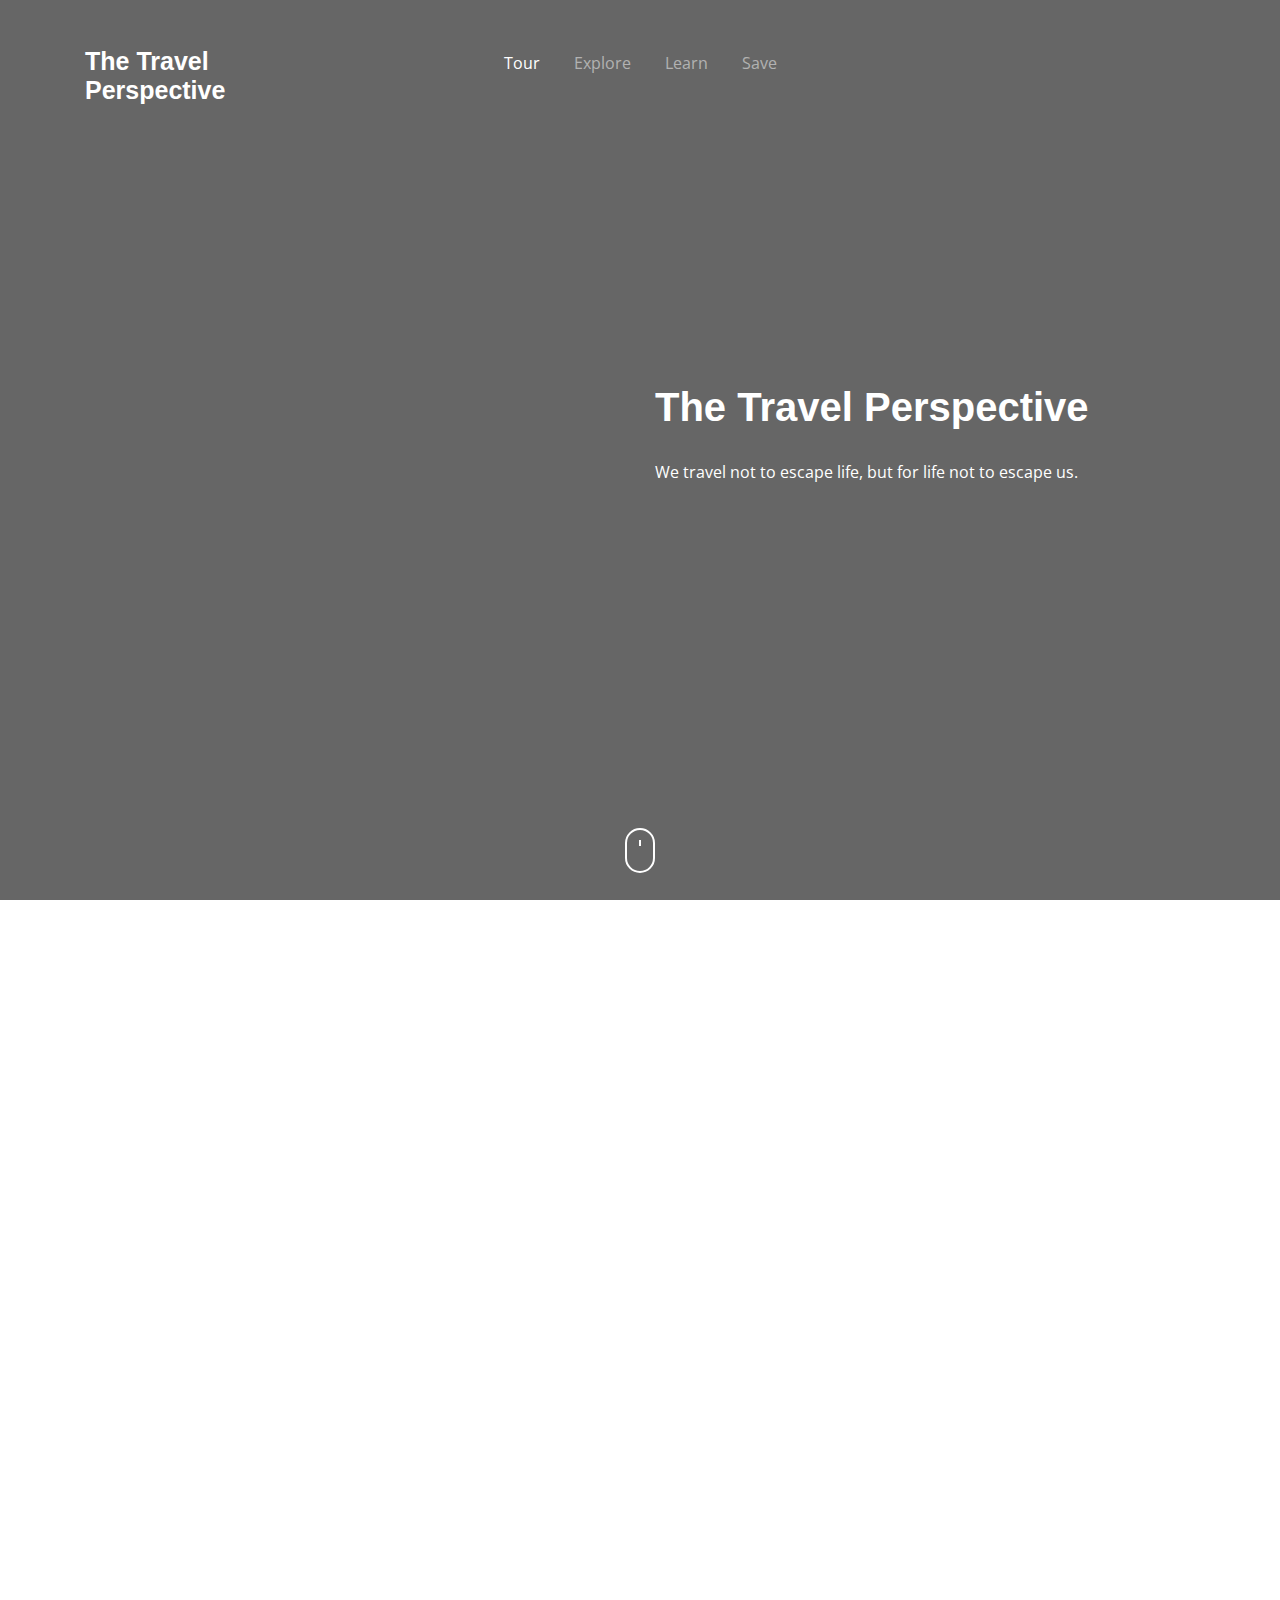
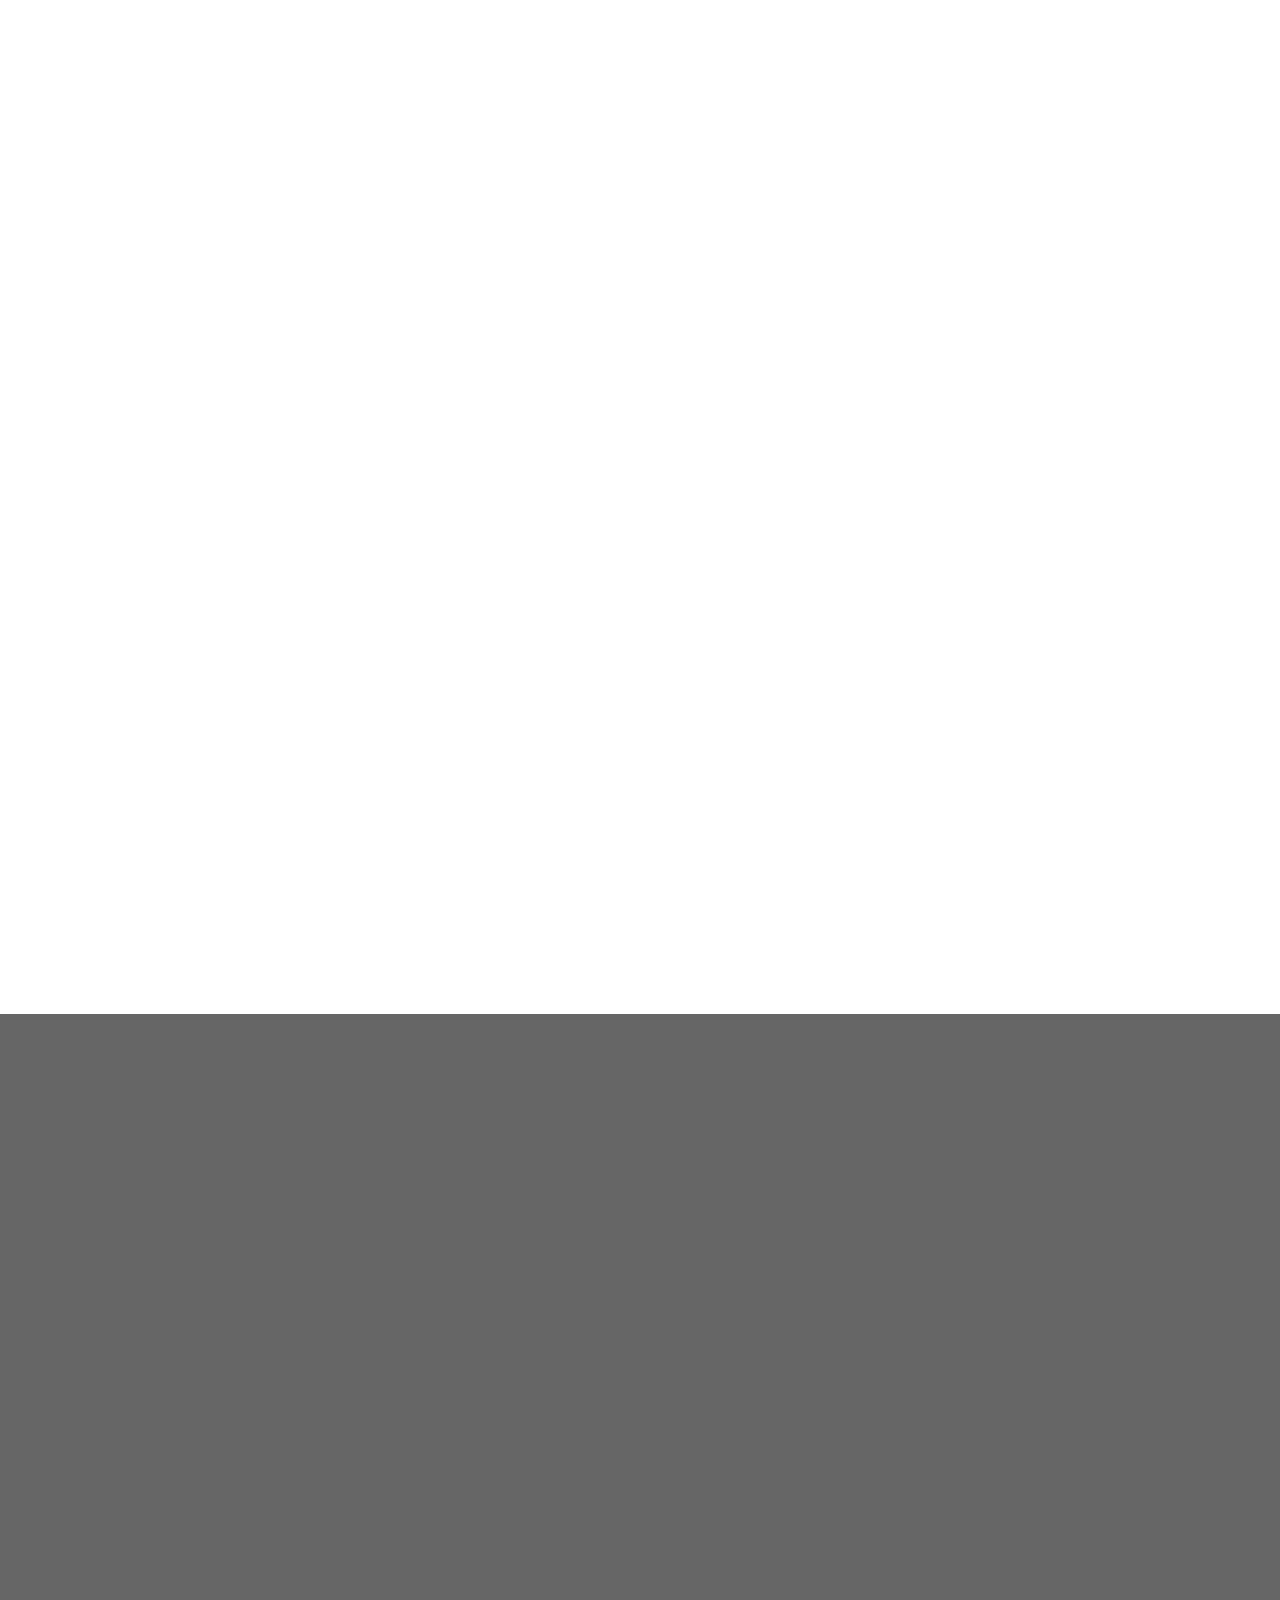
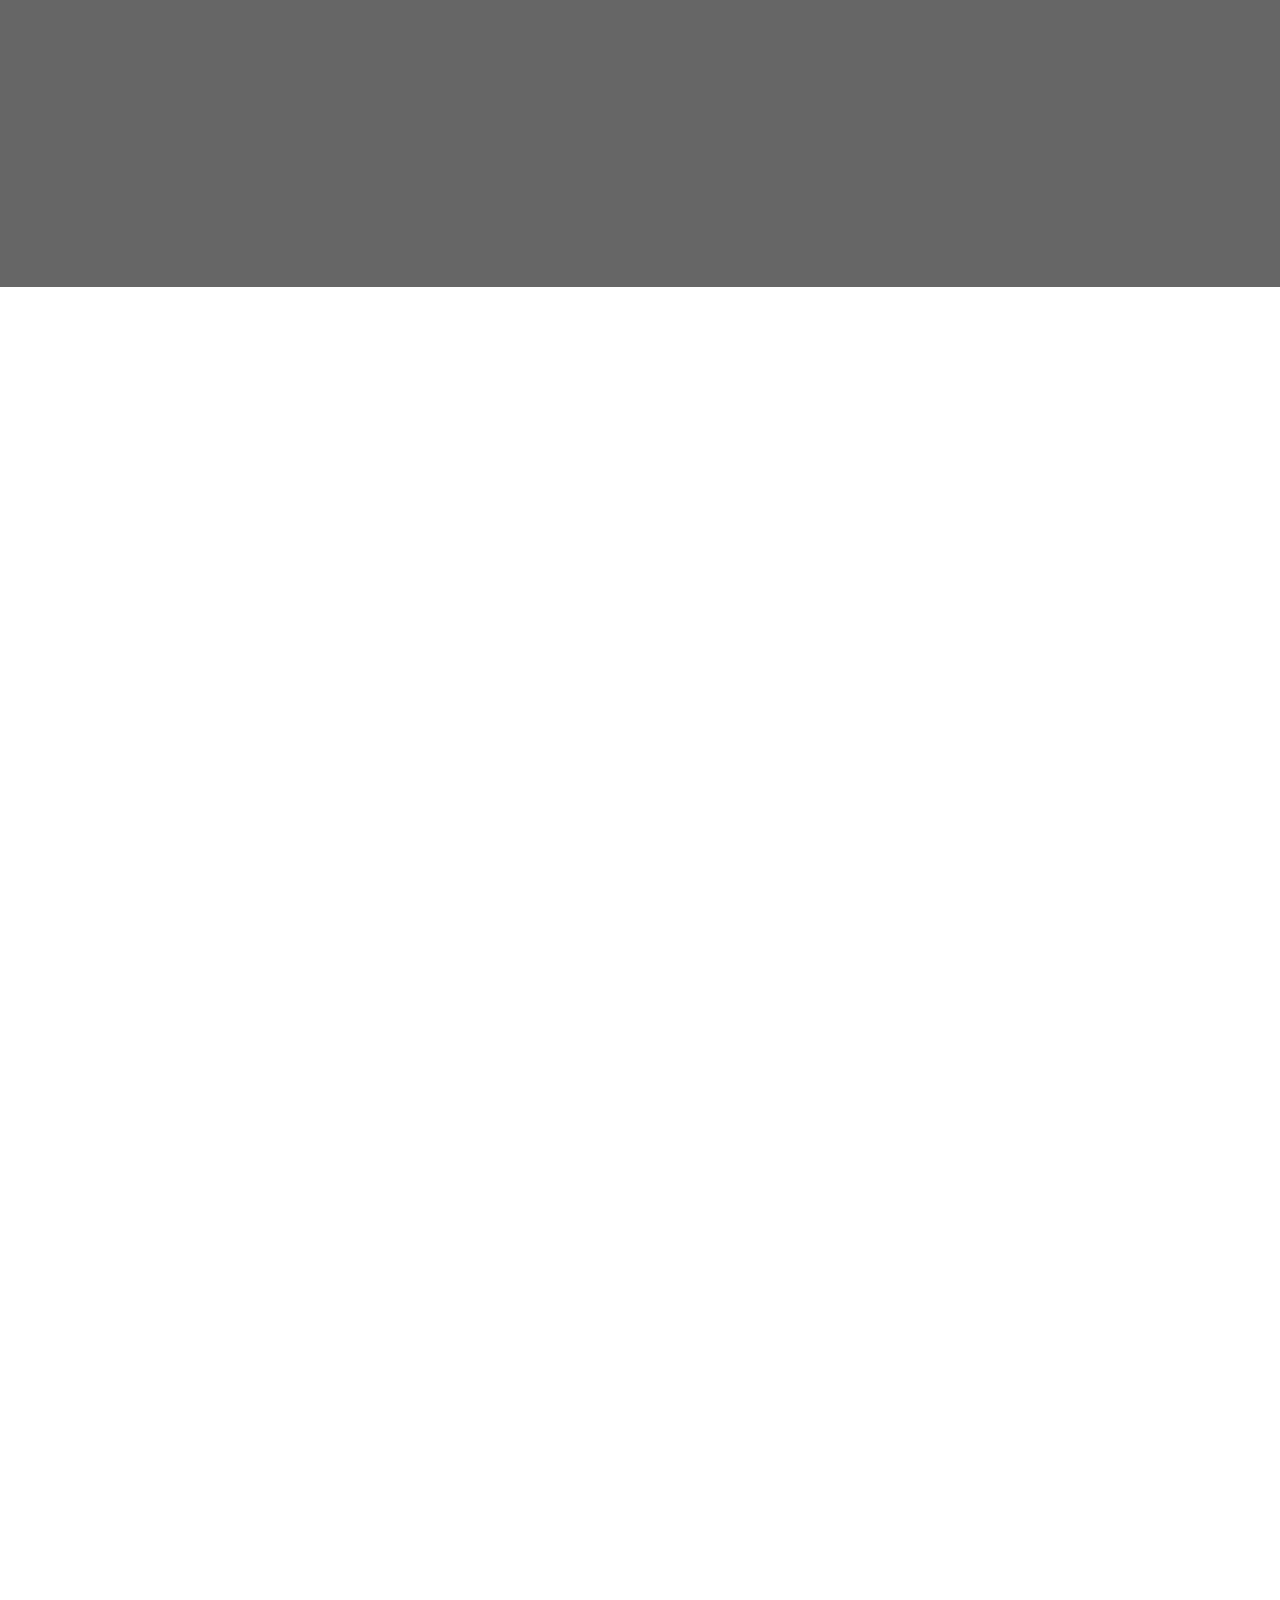
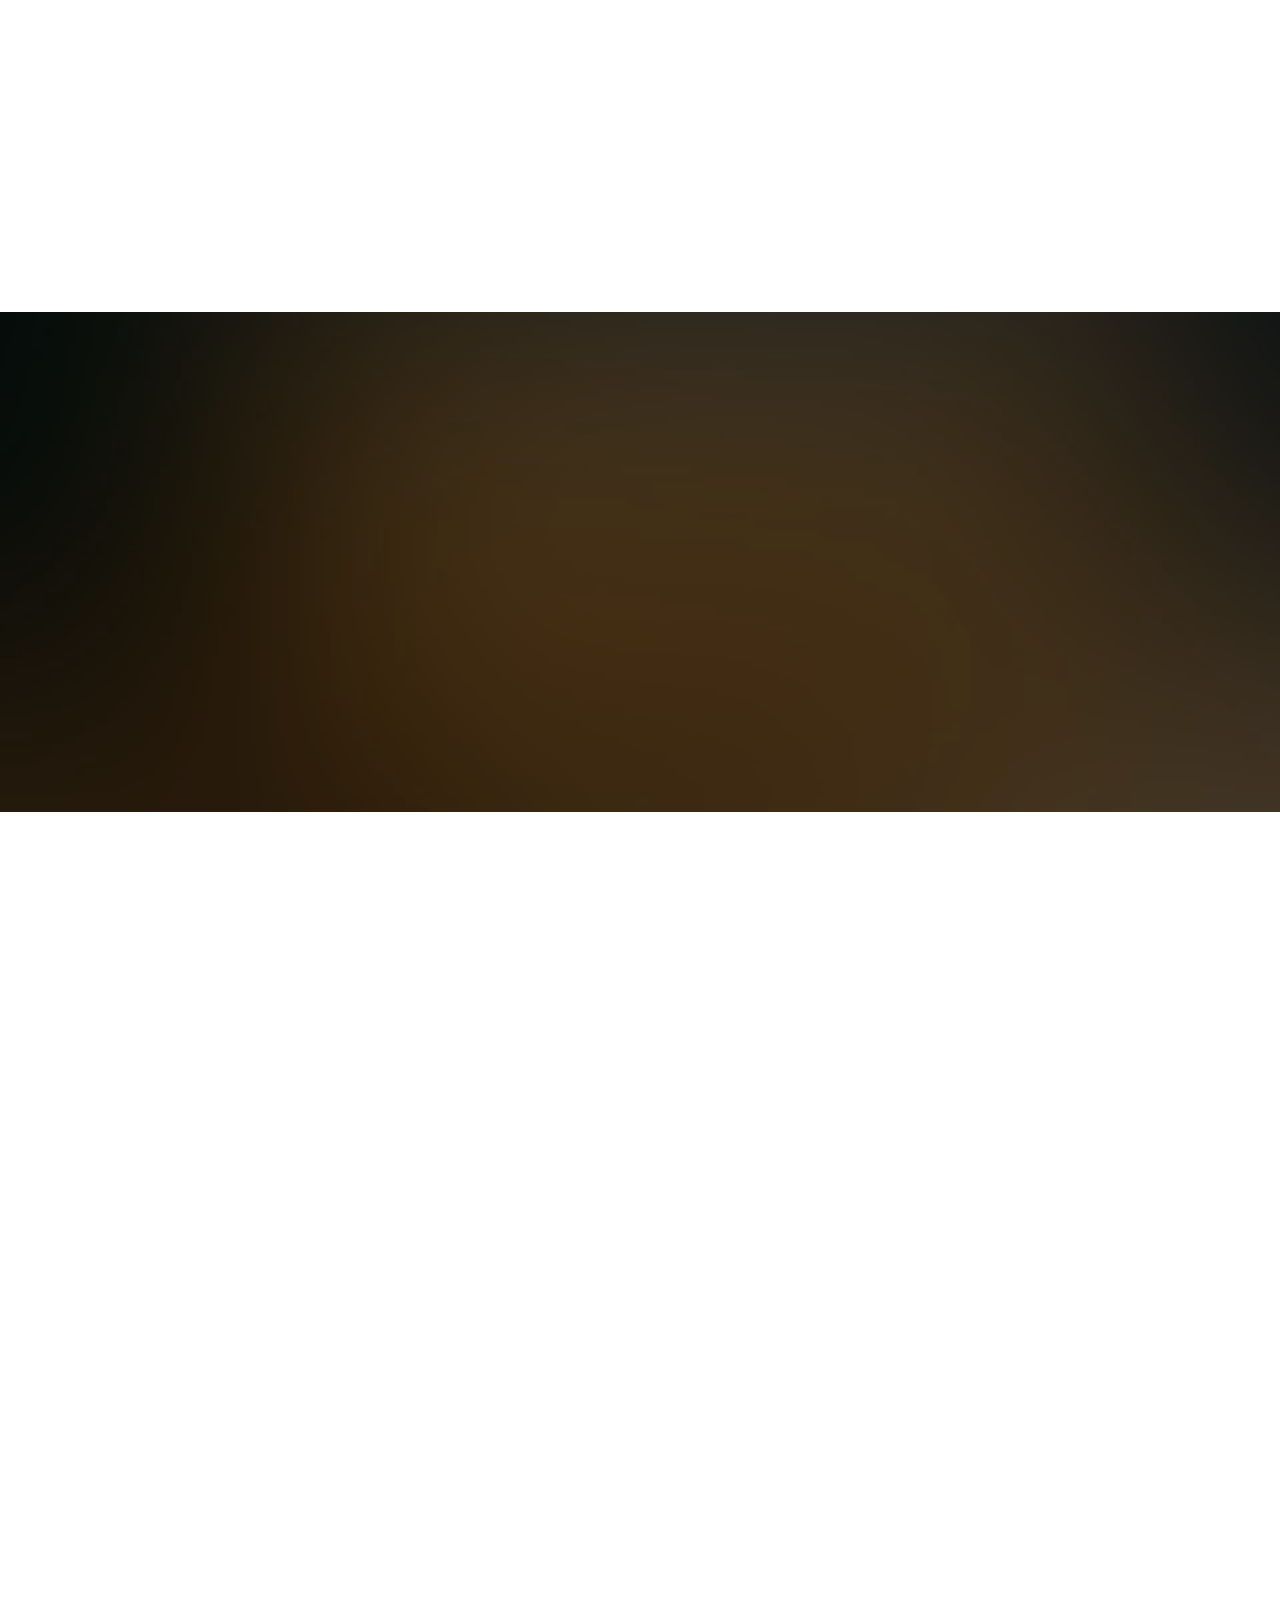
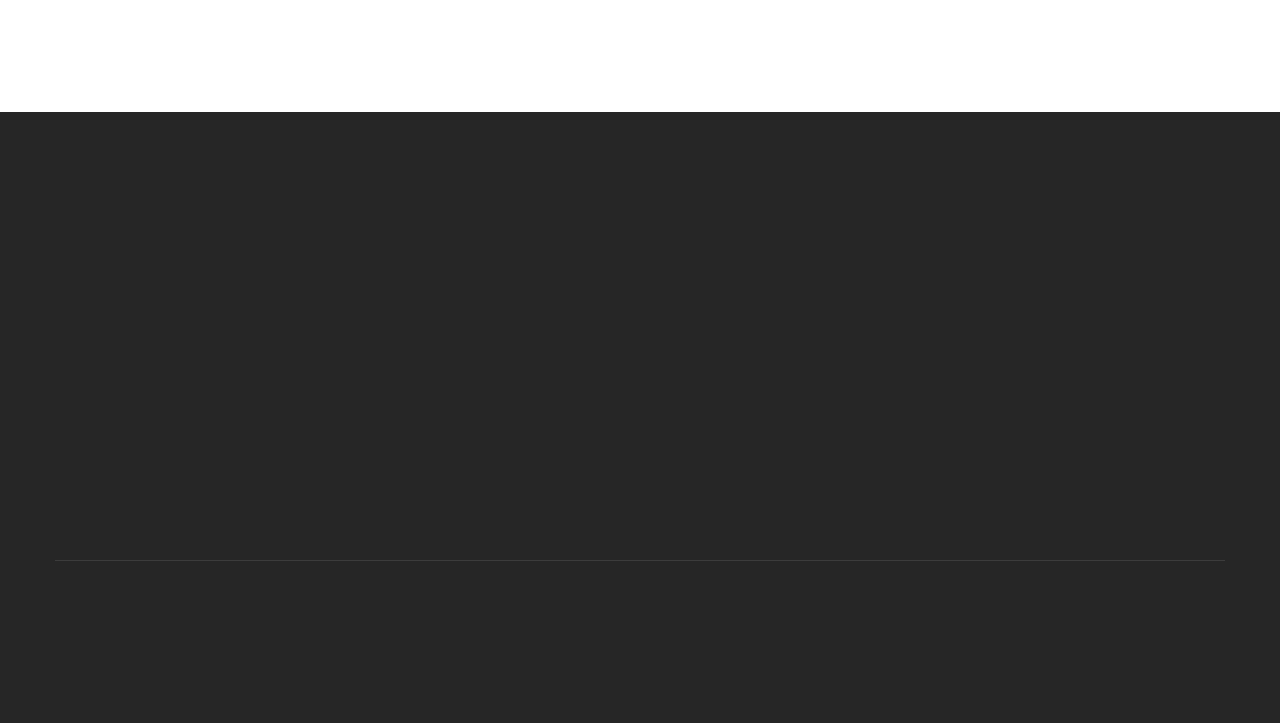
==== commit 7dfe4973: "Added some pictures and content headings to give a feel for what the potential for this theme could " ====
--- a/index.html
+++ b/index.html
@@ -74,27 +74,27 @@
 			<div class="container">
 				<div class="col-lg-3 col-md-3 col-sm-3 col-xs-12 fh5co-logo">
 					<a href="#" class="js-fh5co-mobile-toggle fh5co-nav-toggle"><i></i></a>
-					<a href="#">Voltage</a>
+					<a href="#">The Travel Perspective</a>
 				</div>
 				<div class="col-lg-6 col-md-5 col-sm-5 text-center fh5co-link-wrap">
 					<ul data-offcanvass="yes">
 						<li class="active"><a href="#">Tour</a></li>
 						<li><a href="#">Explore</a></li>
-						<li><a href="#">Blog</a></li>
-						<li><a href="#">Pricing</a></li>
+						<li><a href="#">Learn</a></li>
+						<li><a href="#">Save</a></li>
 					</ul>
 				</div> 
-				<div class="col-lg-3 col-md-4 col-sm-4 text-right fh5co-link-wrap">
+				<!-- <div class="col-lg-3 col-md-4 col-sm-4 text-right fh5co-link-wrap">
 					<ul class="fh5co-special" data-offcanvass="yes">
 						<li><a href="#">Login</a></li>
 						<li><a href="#" class="call-to-action">Get Started</a></li>
 					</ul>
-				</div>
+				</div> -->
 			</div>
 		</nav>
 
 
-		<div class="fh5co-cover fh5co-cover-style-2 js-full-height" data-stellar-background-ratio="0.5" data-next="yes"  style="background-image: url(images/full_1.jpg);">
+		<div class="fh5co-cover fh5co-cover-style-2 js-full-height" data-stellar-background-ratio="0.5" data-next="yes"  style="background-image: url(images/cover_2.jpg);">
 		  	<span class="scroll-btn wow fadeInUp" data-wow-duration="1s" data-wow-delay="1.4s">
 				<a href="#">
 					<span class="mouse"><span></span></span>
@@ -106,9 +106,9 @@
 					<div class="row">
 						<div class="col-md-push-6 col-md-6 full-height js-full-height">
 							<div class="fh5co-cover-intro">
-								<h1 class="cover-text-lead wow fadeInUp" data-wow-duration="1s" data-wow-delay=".5s">Create Amazing Things</h1>
-								<h2 class="cover-text-sublead wow fadeInUp" data-wow-duration="1s" data-wow-delay=".8s">Far far away, behind the word mountains, far from the countries Vokalia and Consonantia, there live the blind texts. Separated they live in Bookmarksgrove right at the coast of the Semantics.</h2>
-								<p class="wow fadeInUp" data-wow-duration="1s" data-wow-delay="1.1s"><a href="http://freehtml5.co/" class="btn btn-primary btn-outline btn-lg">See Our Work</a></p>
+								<h1 class="cover-text-lead wow fadeInUp" data-wow-duration="1s" data-wow-delay=".5s">The Travel Perspective</h1>
+								<h2 class="cover-text-sublead wow fadeInUp" data-wow-duration="1s" data-wow-delay=".8s">We travel not to escape life, but for life not to escape us.</h2>
+								<!-- <p class="wow fadeInUp" data-wow-duration="1s" data-wow-delay="1.1s"><a href="http://freehtml5.co/" class="btn btn-primary btn-outline btn-lg">See Our Work</a></p> -->
 							</div>
 						</div>
 					</div>
@@ -121,24 +121,24 @@
 
 		<div class="fh5co-project-style-2">
 			<div class="container">
-				<div class="row p-b">
+				<!-- <div class="row p-b">
 					<div class="col-md-6 col-md-offset-3 text-center">
 						<h2 class="fh5co-heading wow fadeInUp" data-wow-duration="1s" data-wow-delay=".5s">Our Best Projects</h2>
 						<p class="wow fadeInUp" data-wow-duration="1s" data-wow-delay=".8s">Far far away, behind the word mountains, far from the countries Vokalia and Consonantia, there live the blind texts. Separated they live in Bookmarksgrove right at the coast of the Semantics.</p>
 						<p class="wow fadeInUp" data-wow-duration="1s" data-wow-delay="1.1s"><a href="#" class="btn btn-success btn-lg">Start your project</a></p>
 					</div>
-				</div>
+				</div> -->
 			</div>
 			<div class="fh5co-projects">
 				<ul>
-					<li class="wow fadeInUp" style="background-image: url(images/full_4.jpg);" data-wow-duration="1s" data-wow-delay="1.4s" data-stellar-background-ratio="0.5">
+					<li class="wow fadeInUp" style="background-image: url(images/cover_4.jpg);" data-wow-duration="1s" data-wow-delay="1.4s" data-stellar-background-ratio="0.5">
 						<a href="#">
 							<div class="fh5co-overlay"></div>
 							<div class="container">
 								<div class="fh5co-text">
 									<div class="fh5co-text-inner">
 										<div class="row">
-											<div class="col-md-6"><h3>Project Name #1</h3></div>
+											<div class="col-md-6"><h3>South East Asia</h3></div>
 											<div class="col-md-6"><p>Far far away, behind the word mountains, far from the countries Vokalia and Consonantia, there live the blind texts.</p></div>
 										</div>
 									</div>
@@ -146,14 +146,14 @@
 							</div>
 						</a>
 					</li>
-					<li class="wow fadeInUp" style="background-image: url(images/full_2.jpg);" data-wow-duration="1s" data-wow-delay="1.7s" data-stellar-background-ratio="0.5">
+					<li class="wow fadeInUp" style="background-image: url(images/cover_4.jpg);" data-wow-duration="1s" data-wow-delay="1.7s" data-stellar-background-ratio="0.5">
 						<a href="#">
 							<div class="fh5co-overlay"></div>
 							<div class="container">
 								<div class="fh5co-text">
 									<div class="fh5co-text-inner">
 										<div class="row">
-											<div class="col-md-6"><h3>Project Name #2</h3></div>
+											<div class="col-md-6"><h3>Europe</h3></div>
 											<div class="col-md-6"><p>Far far away, behind the word mountains, far from the countries Vokalia and Consonantia, there live the blind texts.</p></div>
 										</div>
 									</div>
@@ -161,14 +161,14 @@
 							</div>
 						</a>
 					</li>
-					<li class="wow fadeInUp" style="background-image: url(images/full_1.jpg);" data-wow-duration="1s" data-wow-delay="2s" data-stellar-background-ratio="0.5">
+					<li class="wow fadeInUp" style="background-image: url(images/cover_4.jpg);" data-wow-duration="1s" data-wow-delay="2s" data-stellar-background-ratio="0.5">
 						<a href="#">
 							<div class="fh5co-overlay"></div>
 							<div class="container">
 								<div class="fh5co-text">
 									<div class="fh5co-text-inner">
 										<div class="row">
-											<div class="col-md-6"><h3>Project Name #3</h3></div>
+											<div class="col-md-6"><h3>South America</h3></div>
 											<div class="col-md-6"><p>Far far away, behind the word mountains, far from the countries Vokalia and Consonantia, there live the blind texts.</p></div>
 										</div>
 									</div>
@@ -184,7 +184,7 @@
 			<div class="container">
 				<div class="row p-b">
 					<div class="col-md-6 col-md-offset-3 text-center">
-						<h2 class="fh5co-heading wow fadeInUp" data-wow-duration="1s" data-wow-delay=".5s">Recent From Blog</h2>
+						<h2 class="fh5co-heading wow fadeInUp" data-wow-duration="1s" data-wow-delay=".5s">Bangkok</h2>
 						<p class="wow fadeInUp" data-wow-duration="1s" data-wow-delay=".8s">Far far away, behind the word mountains, far from the countries Vokalia and Consonantia, there live the blind texts. </p>
 					</div>
 				</div>
@@ -193,11 +193,11 @@
 						<div class="fh5co-post wow fadeInLeft"  data-wow-duration="1s" data-wow-delay="1.1s">
 							<div class="fh5co-post-image">
 								<div class="fh5co-overlay"></div>	
-								<div class="fh5co-category"><a href="#">Tutorial</a></div>	
-								<img src="images/img_same_dimension_2.jpg" alt="Image" class="img-responsive">
+								<div class="fh5co-category"><a href="#">What to Expect</a></div>	
+								<img src="images/cover_4.jpg" alt="Image" class="img-responsive">
 							</div>
 							<div class="fh5co-post-text">
-								<h3><a href="#">How to Create Cards</a></h3>
+								<h3><a href="#">Things you can't miss</a></h3>
 								<p>Far far away, behind the word mountains, far from the countries Vokalia and Consonantia, there live the blind texts...</p>
 							</div>
 							<div class="fh5co-post-meta">
@@ -210,11 +210,11 @@
 						<div class="fh5co-post wow fadeInLeft"  data-wow-duration="1s" data-wow-delay="1.4s">
 							<div class="fh5co-post-image">
 								<div class="fh5co-overlay"></div>	
-								<div class="fh5co-category"><a href="#">Health</a></div>	
-								<img src="images/img_same_dimension_3.jpg" alt="Image" class="img-responsive">
+								<div class="fh5co-category"><a href="#">Transportation</a></div>	
+								<img src="images/transportation.jpg" alt="Image" class="img-responsive">
 							</div>
 							<div class="fh5co-post-text">
-								<h3><a href="#">Drinking Ginger and Lemon Tea</a></h3>
+								<h3><a href="#">How to get around Bangkok</a></h3>
 								<p>Far far away, behind the word mountains, far from the countries Vokalia and Consonantia, there live the blind texts...</p>
 							</div>
 							<div class="fh5co-post-meta">
@@ -228,11 +228,11 @@
 						<div class="fh5co-post wow fadeInLeft"  data-wow-duration="1s" data-wow-delay="1.7s">
 							<div class="fh5co-post-image">
 								<div class="fh5co-overlay"></div>	
-								<div class="fh5co-category"><a href="#">Tips</a></div>	
-								<img src="images/img_same_dimension_4.jpg" alt="Image" class="img-responsive">
+								<div class="fh5co-category"><a href="#">Do's and Don'ts</a></div>	
+								<img src="images/bangkok.jpg" alt="Image" class="img-responsive">
 							</div>
 							<div class="fh5co-post-text">
-								<h3><a href="#">4 Easy Steps to Create a Soup</a></h3>
+								<h3><a href="#">What's not on the brochure</a></h3>
 								<p>Far far away, behind the word mountains, far from the countries Vokalia and Consonantia, there live the blind texts...</p>
 							</div>
 							<div class="fh5co-post-meta">
@@ -257,40 +257,40 @@
 			<div class="container" style="z-index: 3; position: relative;">
 				<div class="row p-b">
 					<div class="col-md-6 col-md-offset-3 text-center wow fadeInUp" data-wow-duration="1s" data-wow-delay=".5s">
-						<h2 class="fh5co-heading">We Help Brands Grow</h2>
+						<h2 class="fh5co-heading">What does this country have</h2>
 					</div>
 				</div>
 				<div class="row">
 					<div class="fh5co-features">
 						<div class="fh5co-feature wow fadeInUp" data-wow-duration="1s" data-wow-delay=".8s">
 							<div class="icon"><i class="icon-ribbon"></i></div>
-							<h3>Brand Strategy</h3>
+							<h3>Exchange rate</h3>
 							<p>Far far away, behind the word mountains, far from the countries Vokalia and Consonantia.</p>
 						</div>
 						<div class="fh5co-feature wow fadeInUp" data-wow-duration="1s" data-wow-delay="1.1s">
 							<div class="icon"><i class="icon-image22"></i></div>
-							<h3>Design + Idenity</h3>
+							<h3>Hostels</h3>
 							<p>Far far away, behind the word mountains, far from the countries Vokalia and Consonantia.</p>
 						</div>
 						<div class="fh5co-feature wow fadeInUp" data-wow-duration="1s" data-wow-delay="1.4s">
 							<div class="icon"><i class=" icon-monitor"></i></div>
-							<h3>Web Development</h3>
+							<h3>Internet availability</h3>
 							<p>Far far away, behind the word mountains, far from the countries Vokalia and Consonantia.</p>
 						</div>
 
 						<div class="fh5co-feature wow fadeInUp" data-wow-duration="1s" data-wow-delay="1.7s">
 							<div class="icon"><i class="icon-video2"></i></div>
-							<h3>Video Direction</h3>
+							<h3>Language</h3>
 							<p>Far far away, behind the word mountains, far from the countries Vokalia and Consonantia.</p>
 						</div>
 						<div class="fh5co-feature wow fadeInUp" data-wow-duration="1s" data-wow-delay="2s">
 							<div class="icon"><i class="icon-bag"></i></div>
-							<h3>E-Commerce Integration</h3>
+							<h3>Scams</h3>
 							<p>Far far away, behind the word mountains, far from the countries Vokalia and Consonantia.</p>
 						</div>
 						<div class="fh5co-feature wow fadeInUp" data-wow-duration="1s" data-wow-delay="2.3s">
 							<div class="icon"><i class="icon-mail2"></i></div>
-							<h3>Email Strategy</h3>
+							<h3>Value</h3>
 							<p>Far far away, behind the word mountains, far from the countries Vokalia and Consonantia.</p>
 						</div>
 
@@ -357,7 +357,7 @@
 			</div>
 		</div>
 
-		<div class="fh5co-pricing-style-2">
+		<!-- <div class="fh5co-pricing-style-2">
 			<div class="container">
 				<div class="row">
 					<div class="row p-b">
@@ -405,7 +405,7 @@
 		         </div>
 		      </div>
 			</div>
-		</div>
+		</div> -->
 		
 		<div class="fh5co-content-style-6">
 			<div class="container">
--- a/css/cards.css
+++ b/css/cards.css
@@ -1062,6 +1062,8 @@
   background-attachment: fixed;
   position: relative;
 }
+
+/* changed position rule */
 .fh5co-project-style-2 .fh5co-projects ul li a {
   width: 100%;
   position: relative;
